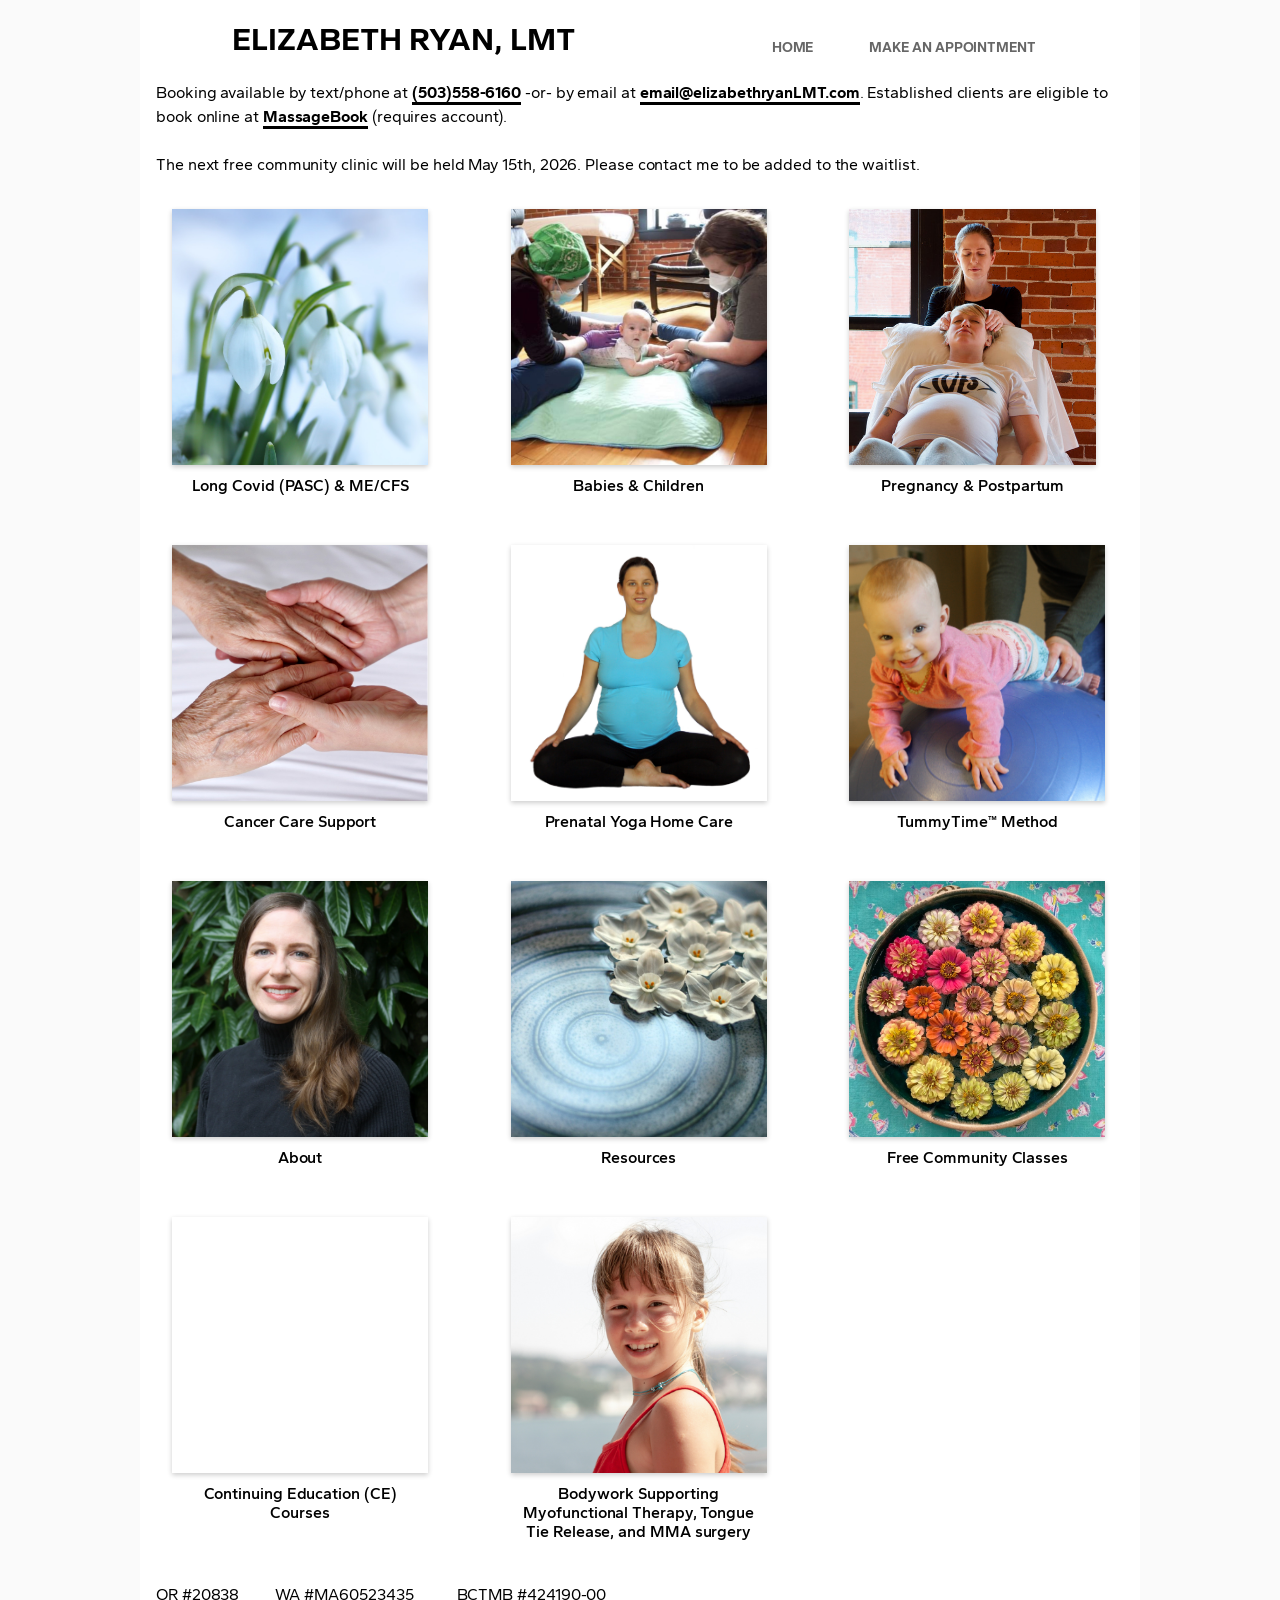
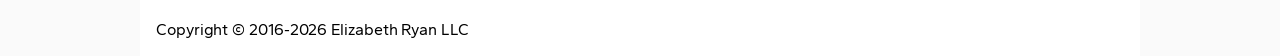
==== index.html @ 4d55b63c "Initial Webstudio commit" ====
<!DOCTYPE html><html lang="en" data-ws-project="b08ebeeb-7135-4025-9173-fdcc1106a83e" data-ws-version="2537" data-ws-last-published="2026-09-03T00:05:05.466Z"><head><link rel="stylesheet" type="text/css" href="/assets/static/app_generated_index-6937cd5a.kS5HDr5c.css"><meta charSet="UTF-8"/><meta name="viewport" content="width=device-width,initial-scale=1"/><link rel="preload" href="/assets/Gantari-Bold-Page_pFzqwYFK3k7gLO6N0THOl.ttf" as="font" crossorigin="anonymous"/><link rel="preload" href="/assets/Gantari-Regular_YOefQQ1oArejxJ9oEMsyY.ttf" as="font" crossorigin="anonymous"/><link rel="preload" href="/assets/Gantari-SemiBold_U9s0APJjrKG1-f9Oj9Rp8.ttf" as="font" crossorigin="anonymous"/><link rel="preload" href="/assets/Gantari-ExtraBold_vFoNDre7fSTGKoJieq1Do.ttf" as="font" crossorigin="anonymous"/><meta property="og:url" content="https://url/"/><meta property="og:title" content="Elizabeth Ryan, LMT"/><meta property="og:type" content="website"/><meta property="og:site_name" content="Elizabeth Ryan, LMT"/><meta name="description" content="Nurturing massage therapy and bodywork in Beaverton, OR."/><meta property="og:description" content="Nurturing massage therapy and bodywork in Beaverton, OR."/><meta property="og:image" content="/assets/Screenshot_-fsqGEzG2vmkCBweX4O9s.png"/><meta property="twitter:card" content="summary_large_image"/><title>Elizabeth Ryan, LMT</title><script type="application/ld+json">{
  "@context": "https://schema.org",
  "@type": "WebSite",
  "name": "Elizabeth Ryan, LMT"
}</script></head><body class="w-element c1jtl133 co49xxb c1pqc3bt c1ll0v2f c7lfm5x"><div style="display:contents"><div style="display:contents"><div class="w-element c1vyjej4 cjlv0kd cfa5fl7 cfo82vc clzpwwi c174ul4u cadllx6 cas45oq c1no5gp4 c1x9s9hu c1cx5k5f cgrusml co49xxb csdtuf1 crr3phb ciygkgm c1xrro3u cdchpe9 c14rya5h c1lpolp9 c1tjls5k"><h1 class="w-element c9ia849 ceuyh7m cnd087d c1c7m1sn c1qvjqnr cgcurwp c18qsqks c8qbacg"><a aria-current="page" class="w-element cgmb64m co3iha active" href="/">ELIZABETH RYAN, LMT</a></h1><div class="w-element ciu7k2m co4k2qq c3f02u8 c1vyjej4 c1cx5k5f cvy33qw c1dzua9o cw8skfe chb31ly c1xh88k9 c1oxb95a c1t48gxp ce9j55l c14vsqd9"><a aria-current="page" class="w-element cdcuwq4 ceuyh7m c5dpu82 cssdpcj ckbwj29 cl00bpw cgmb64m cr3339l cvo6lbs c1lvg7nb cc0ibst corhubo c1nuwjra c1vt3rlq c1hiltix c1k6llko c18j3ibk ckvm2va c11w73j5 c1u5j1zb c61ja30 c9qxvvm cho3abe cu7zoit c1ydk2g1 active" href="/"><b class="w-element">HOME</b></a><a class="w-element cdcuwq4 ceuyh7m c5dpu82 cssdpcj ckbwj29 cl00bpw cgmb64m cr3339l cvo6lbs c1lvg7nb cc0ibst corhubo c1nuwjra c1vt3rlq c1hiltix c1k6llko c18j3ibk ckvm2va c11w73j5 c1u5j1zb c61ja30 c9qxvvm cho3abe cu7zoit c1ydk2g1" href="/make-an-appointment"><b class="w-element">MAKE AN APPOINTMENT</b></a></div></div></div></div><div class="w-element c1vyjej4 c1kt1fsu c1x3hm6i c1qozqpl c7b9hsf c1tjls5k c1snqzc c199p04y"><div class="w-element"><p class="w-paragraph ceuyh7m cqs0d5h c16dfh9c cpbz58a c1fskh4m c13v1604 c51piig">Booking available by text/phone at <a href="tel:+15035586160" class="w-element c1hi3dcj ckcaof7 c1s0ygah c14649va ccaq60d c7ci5ll c1753w ctitj9m c4pd45h ca0owrl cnd087d cgmb64m ctz221c cz14b95 c6mvfbr clmgwd8 c2g5o75 c1g9661n chvnwh8 c77t5i3 c1u2q5hc c17o8zem cpr6fig c1y8jnxs c15p0wo9 cpz0quz c1vetu3q c1qbztjg ckrqgtk c1yp1vao">(503)558-6160</a> -or- by email at <a href="mailto:email@elizabethryanlmt.com?subject=Make+an+Appointment" class="w-element c1hi3dcj ckcaof7 c1s0ygah c14649va ccaq60d c7ci5ll c1753w ctitj9m c4pd45h ca0owrl cnd087d cgmb64m ctz221c cz14b95 c6mvfbr clmgwd8 c2g5o75 c1g9661n chvnwh8 c77t5i3 c1u2q5hc c17o8zem cpr6fig c1y8jnxs c15p0wo9 cpz0quz c1vetu3q c1qbztjg ckrqgtk c1yp1vao">email@elizabethryanLMT.com</a>. Established clients are eligible to book online at <a href="https://www.massagebook.com/therapists/elizabeth-ryan-LMT" target="_blank" class="w-element c1hi3dcj ckcaof7 c1s0ygah c14649va ccaq60d c7ci5ll c1753w ctitj9m c4pd45h ca0owrl cnd087d cgmb64m ctz221c cz14b95 c6mvfbr clmgwd8 c2g5o75 c1g9661n chvnwh8 c77t5i3 c1u2q5hc c17o8zem cpr6fig c1y8jnxs c15p0wo9 cpz0quz c1vetu3q c1qbztjg ckrqgtk c1yp1vao">MassageBook</a> (requires account).<br/><br/>The next free community clinic will be held May 15th, 2026. Please contact me to be added to the waitlist.</p></div><div class="w-element c85hk8c c1gw87rs cr1cu9n cj3wlcy c1m1ni9z c1nhu45t"><div class="w-element c2i2e14 c9s6pfw cssl045 c1enkfna c1tif9p3 c1vyjej4 c1cx5k5f coigkn1 cgy920u c12d8wwv ciygkgm c15i5dg8 c1ugyhr8 c19kh09k c1twntes c1g94751 c1mdygfd c5drlse cw6ll8e"><a class="w-element c1b03ph6 c1hi3dcj ckcaof7 c1s0ygah c14649va ccaq60d cdcuwq4 ceuyh7m cd23fro cgmb64m" href="/long-covid-pasc"><img class="w-image c85z5pv c1arny9w c1eztivz cj36w3z c325zj9 cjttqh0 c1xg4apz c1hi3dcj ckcaof7 c1s0ygah c14649va ccaq60d cnd087d c7ci5ll c1200hnt cr8k6fv c1xu4t6l" alt="Snowdrop flowers blooming in snow." width="1379" height="1379" sizes="100vw" srcSet="/assets/long_covid_and_iaccs_BhulMvDxC16L_z2_c_Zjb.jpg 16w, /assets/long_covid_and_iaccs_BhulMvDxC16L_z2_c_Zjb.jpg 32w, /assets/long_covid_and_iaccs_BhulMvDxC16L_z2_c_Zjb.jpg 48w, /assets/long_covid_and_iaccs_BhulMvDxC16L_z2_c_Zjb.jpg 64w, /assets/long_covid_and_iaccs_BhulMvDxC16L_z2_c_Zjb.jpg 96w, /assets/long_covid_and_iaccs_BhulMvDxC16L_z2_c_Zjb.jpg 128w, /assets/long_covid_and_iaccs_BhulMvDxC16L_z2_c_Zjb.jpg 256w, /assets/long_covid_and_iaccs_BhulMvDxC16L_z2_c_Zjb.jpg 384w, /assets/long_covid_and_iaccs_BhulMvDxC16L_z2_c_Zjb.jpg 640w, /assets/long_covid_and_iaccs_BhulMvDxC16L_z2_c_Zjb.jpg 750w, /assets/long_covid_and_iaccs_BhulMvDxC16L_z2_c_Zjb.jpg 828w, /assets/long_covid_and_iaccs_BhulMvDxC16L_z2_c_Zjb.jpg 1080w, /assets/long_covid_and_iaccs_BhulMvDxC16L_z2_c_Zjb.jpg 1200w, /assets/long_covid_and_iaccs_BhulMvDxC16L_z2_c_Zjb.jpg 1920w, /assets/long_covid_and_iaccs_BhulMvDxC16L_z2_c_Zjb.jpg 2048w, /assets/long_covid_and_iaccs_BhulMvDxC16L_z2_c_Zjb.jpg 3840w" src="/assets/long_covid_and_iaccs_BhulMvDxC16L_z2_c_Zjb.jpg" decoding="async" loading="lazy"/><h1 class="w-element chgra7d cgmb64m co3iha ceuyh7m c1pbtdx6 cr3339l cnymj4y">Long Covid (PASC) &amp; ME/CFS<br/></h1></a></div><div class="w-element c2i2e14 c9s6pfw cssl045 c1enkfna c1tif9p3 c1vyjej4 c1cx5k5f coigkn1 cgy920u c12d8wwv ciygkgm c15i5dg8 c1ugyhr8 c19kh09k c1twntes c1g94751 c1mdygfd c5drlse cw6ll8e"><a class="w-element c1b03ph6 c1hi3dcj ckcaof7 c1s0ygah c14649va ccaq60d cdcuwq4 ceuyh7m cd23fro cgmb64m" href="/babies-and-children"><img class="w-image c85z5pv c1arny9w c1eztivz cj36w3z c325zj9 cjttqh0 c1xg4apz c1hi3dcj ckcaof7 c1s0ygah c14649va ccaq60d cnd087d c7ci5ll c1200hnt cr8k6fv c1xu4t6l c1enkfna c1tif9p3" alt="" width="779" height="779" sizes="100vw" srcSet="/assets/babies_and_children_1_52810ICNBSYAg2zPHhBuI.jpg 16w, /assets/babies_and_children_1_52810ICNBSYAg2zPHhBuI.jpg 32w, /assets/babies_and_children_1_52810ICNBSYAg2zPHhBuI.jpg 48w, /assets/babies_and_children_1_52810ICNBSYAg2zPHhBuI.jpg 64w, /assets/babies_and_children_1_52810ICNBSYAg2zPHhBuI.jpg 96w, /assets/babies_and_children_1_52810ICNBSYAg2zPHhBuI.jpg 128w, /assets/babies_and_children_1_52810ICNBSYAg2zPHhBuI.jpg 256w, /assets/babies_and_children_1_52810ICNBSYAg2zPHhBuI.jpg 384w, /assets/babies_and_children_1_52810ICNBSYAg2zPHhBuI.jpg 640w, /assets/babies_and_children_1_52810ICNBSYAg2zPHhBuI.jpg 750w, /assets/babies_and_children_1_52810ICNBSYAg2zPHhBuI.jpg 828w, /assets/babies_and_children_1_52810ICNBSYAg2zPHhBuI.jpg 1080w, /assets/babies_and_children_1_52810ICNBSYAg2zPHhBuI.jpg 1200w, /assets/babies_and_children_1_52810ICNBSYAg2zPHhBuI.jpg 1920w" src="/assets/babies_and_children_1_52810ICNBSYAg2zPHhBuI.jpg" decoding="async" loading="lazy"/><h1 class="w-element chgra7d cgmb64m co3iha ceuyh7m c1pbtdx6 cr3339l cnymj4y">Babies &amp; Children</h1></a></div><div class="w-element c2i2e14 c9s6pfw cssl045 c1enkfna c1tif9p3 c1vyjej4 c1cx5k5f coigkn1 cgy920u c12d8wwv ciygkgm c15i5dg8 c1ugyhr8 c19kh09k c1twntes c1g94751 c1mdygfd c5drlse cw6ll8e"><a class="w-element c1b03ph6 c1hi3dcj ckcaof7 c1s0ygah c14649va ccaq60d cdcuwq4 ceuyh7m cd23fro cgmb64m" href="/pregnancy-and-postpartum"><img class="w-image c85z5pv c1arny9w c1eztivz cj36w3z c325zj9 cjttqh0 c1xg4apz c1hi3dcj ckcaof7 c1s0ygah c14649va ccaq60d cnd087d c7ci5ll c1200hnt cr8k6fv c1xu4t6l" alt="A white pregnant woman with blond hair and white t-shirt semi-reclines on a massage table while a white woman with a long brown ponytail and black shirt stands behind, with her hands gently on the pregnant woman’s head. Photo by Carol Gray" width="480" height="498" sizes="100vw" srcSet="/assets/pregnancy_and_postpartum_ZDXkFulXqaWq4F8kMjRTT.jpeg 16w, /assets/pregnancy_and_postpartum_ZDXkFulXqaWq4F8kMjRTT.jpeg 32w, /assets/pregnancy_and_postpartum_ZDXkFulXqaWq4F8kMjRTT.jpeg 48w, /assets/pregnancy_and_postpartum_ZDXkFulXqaWq4F8kMjRTT.jpeg 64w, /assets/pregnancy_and_postpartum_ZDXkFulXqaWq4F8kMjRTT.jpeg 96w, /assets/pregnancy_and_postpartum_ZDXkFulXqaWq4F8kMjRTT.jpeg 128w, /assets/pregnancy_and_postpartum_ZDXkFulXqaWq4F8kMjRTT.jpeg 256w, /assets/pregnancy_and_postpartum_ZDXkFulXqaWq4F8kMjRTT.jpeg 384w, /assets/pregnancy_and_postpartum_ZDXkFulXqaWq4F8kMjRTT.jpeg 640w, /assets/pregnancy_and_postpartum_ZDXkFulXqaWq4F8kMjRTT.jpeg 750w, /assets/pregnancy_and_postpartum_ZDXkFulXqaWq4F8kMjRTT.jpeg 828w, /assets/pregnancy_and_postpartum_ZDXkFulXqaWq4F8kMjRTT.jpeg 1080w" src="/assets/pregnancy_and_postpartum_ZDXkFulXqaWq4F8kMjRTT.jpeg" decoding="async" loading="lazy"/><h1 class="w-element chgra7d cgmb64m co3iha ceuyh7m c1pbtdx6 cr3339l cnymj4y">Pregnancy &amp; Postpartum</h1></a></div><div class="w-element c2i2e14 c9s6pfw cssl045 c1enkfna c1tif9p3 c1vyjej4 c1cx5k5f coigkn1 cgy920u c12d8wwv ciygkgm c15i5dg8 c1ugyhr8 c19kh09k c1twntes c1g94751 c1mdygfd c5drlse cw6ll8e"><a class="w-element c1b03ph6 c1hi3dcj ckcaof7 c1s0ygah c14649va ccaq60d cdcuwq4 ceuyh7m cd23fro cgmb64m" href="/cancer-care-support"><img class="w-image c85z5pv c1arny9w c1eztivz cj36w3z c325zj9 cjttqh0 c1xg4apz c1hi3dcj ckcaof7 c1s0ygah c14649va ccaq60d cnd087d c7ci5ll c1200hnt cr8k6fv c1xu4t6l" alt="A pair of white hands gently and comfortingly clasps another pair of white hands, above a white background." width="834" height="834" sizes="100vw" srcSet="/assets/cancer_care_support_small_hOORI2KGak4OFPAMNxFzq.jpeg 16w, /assets/cancer_care_support_small_hOORI2KGak4OFPAMNxFzq.jpeg 32w, /assets/cancer_care_support_small_hOORI2KGak4OFPAMNxFzq.jpeg 48w, /assets/cancer_care_support_small_hOORI2KGak4OFPAMNxFzq.jpeg 64w, /assets/cancer_care_support_small_hOORI2KGak4OFPAMNxFzq.jpeg 96w, /assets/cancer_care_support_small_hOORI2KGak4OFPAMNxFzq.jpeg 128w, /assets/cancer_care_support_small_hOORI2KGak4OFPAMNxFzq.jpeg 256w, /assets/cancer_care_support_small_hOORI2KGak4OFPAMNxFzq.jpeg 384w, /assets/cancer_care_support_small_hOORI2KGak4OFPAMNxFzq.jpeg 640w, /assets/cancer_care_support_small_hOORI2KGak4OFPAMNxFzq.jpeg 750w, /assets/cancer_care_support_small_hOORI2KGak4OFPAMNxFzq.jpeg 828w, /assets/cancer_care_support_small_hOORI2KGak4OFPAMNxFzq.jpeg 1080w, /assets/cancer_care_support_small_hOORI2KGak4OFPAMNxFzq.jpeg 1200w, /assets/cancer_care_support_small_hOORI2KGak4OFPAMNxFzq.jpeg 1920w" src="/assets/cancer_care_support_small_hOORI2KGak4OFPAMNxFzq.jpeg" decoding="async" loading="lazy"/><h1 class="w-element chgra7d cgmb64m co3iha ceuyh7m c1pbtdx6 cr3339l cnymj4y">Cancer Care Support</h1></a></div><div class="w-element c2i2e14 c9s6pfw cssl045 c1enkfna c1tif9p3 c1vyjej4 c1cx5k5f coigkn1 cgy920u c12d8wwv ciygkgm c15i5dg8 c1ugyhr8 c19kh09k c1twntes c1g94751 c1mdygfd c5drlse cw6ll8e"><a class="w-element c1b03ph6 c1hi3dcj ckcaof7 c1s0ygah c14649va ccaq60d cdcuwq4 ceuyh7m cd23fro cgmb64m" href="/prenatal-yoga-home-care"><img class="w-image c85z5pv c1arny9w c1eztivz cj36w3z c325zj9 cjttqh0 c1xg4apz c1hi3dcj ckcaof7 c1s0ygah c14649va ccaq60d cnd087d c7ci5ll c1200hnt cr8k6fv c1xu4t6l" alt="A smiling, pregnant white woman with dark hair pulled back, wearing a blue top and black leggings, sits in siddahsana, a cross-legged seated yoga pose. Photo by Elizabeth Ryan" width="1139" height="1139" sizes="100vw" srcSet="/assets/mamaspace_yoga_home_care_suggestions_LZ4-9TZRa8c99GIY30249.jpg 16w, /assets/mamaspace_yoga_home_care_suggestions_LZ4-9TZRa8c99GIY30249.jpg 32w, /assets/mamaspace_yoga_home_care_suggestions_LZ4-9TZRa8c99GIY30249.jpg 48w, /assets/mamaspace_yoga_home_care_suggestions_LZ4-9TZRa8c99GIY30249.jpg 64w, /assets/mamaspace_yoga_home_care_suggestions_LZ4-9TZRa8c99GIY30249.jpg 96w, /assets/mamaspace_yoga_home_care_suggestions_LZ4-9TZRa8c99GIY30249.jpg 128w, /assets/mamaspace_yoga_home_care_suggestions_LZ4-9TZRa8c99GIY30249.jpg 256w, /assets/mamaspace_yoga_home_care_suggestions_LZ4-9TZRa8c99GIY30249.jpg 384w, /assets/mamaspace_yoga_home_care_suggestions_LZ4-9TZRa8c99GIY30249.jpg 640w, /assets/mamaspace_yoga_home_care_suggestions_LZ4-9TZRa8c99GIY30249.jpg 750w, /assets/mamaspace_yoga_home_care_suggestions_LZ4-9TZRa8c99GIY30249.jpg 828w, /assets/mamaspace_yoga_home_care_suggestions_LZ4-9TZRa8c99GIY30249.jpg 1080w, /assets/mamaspace_yoga_home_care_suggestions_LZ4-9TZRa8c99GIY30249.jpg 1200w, /assets/mamaspace_yoga_home_care_suggestions_LZ4-9TZRa8c99GIY30249.jpg 1920w, /assets/mamaspace_yoga_home_care_suggestions_LZ4-9TZRa8c99GIY30249.jpg 2048w, /assets/mamaspace_yoga_home_care_suggestions_LZ4-9TZRa8c99GIY30249.jpg 3840w" src="/assets/mamaspace_yoga_home_care_suggestions_LZ4-9TZRa8c99GIY30249.jpg" decoding="async" loading="lazy"/><h1 class="w-element chgra7d cgmb64m co3iha ceuyh7m c1pbtdx6 cr3339l cnymj4y">Prenatal Yoga Home Care</h1></a></div><div class="w-element c2i2e14 c9s6pfw cssl045 c1enkfna c1tif9p3 c1vyjej4 c1cx5k5f coigkn1 cgy920u c12d8wwv ciygkgm c15i5dg8 c1ugyhr8 c19kh09k c1twntes c1g94751 c1mdygfd c5drlse cw6ll8e"><a class="w-element c1b03ph6 c1hi3dcj ckcaof7 c1s0ygah c14649va ccaq60d cdcuwq4 ceuyh7m cd23fro cgmb64m" href="/tummytime-method"><img class="w-image c85z5pv c1arny9w c1eztivz cj36w3z c325zj9 cjttqh0 c1xg4apz c1hi3dcj ckcaof7 c1s0ygah c14649va ccaq60d cnd087d c7ci5ll c1200hnt cr8k6fv c1xu4t6l" alt="A smiling white baby in a pink shirt plays tummy-down on a yoga ball while having their legs supported by their parent in the background. Photo by Elizabeth Ryan" width="2342" height="2342" sizes="100vw" srcSet="/assets/tummytime_method_jbzcOnvt6l3L9-AihoiZv.jpg 16w, /assets/tummytime_method_jbzcOnvt6l3L9-AihoiZv.jpg 32w, /assets/tummytime_method_jbzcOnvt6l3L9-AihoiZv.jpg 48w, /assets/tummytime_method_jbzcOnvt6l3L9-AihoiZv.jpg 64w, /assets/tummytime_method_jbzcOnvt6l3L9-AihoiZv.jpg 96w, /assets/tummytime_method_jbzcOnvt6l3L9-AihoiZv.jpg 128w, /assets/tummytime_method_jbzcOnvt6l3L9-AihoiZv.jpg 256w, /assets/tummytime_method_jbzcOnvt6l3L9-AihoiZv.jpg 384w, /assets/tummytime_method_jbzcOnvt6l3L9-AihoiZv.jpg 640w, /assets/tummytime_method_jbzcOnvt6l3L9-AihoiZv.jpg 750w, /assets/tummytime_method_jbzcOnvt6l3L9-AihoiZv.jpg 828w, /assets/tummytime_method_jbzcOnvt6l3L9-AihoiZv.jpg 1080w, /assets/tummytime_method_jbzcOnvt6l3L9-AihoiZv.jpg 1200w, /assets/tummytime_method_jbzcOnvt6l3L9-AihoiZv.jpg 1920w, /assets/tummytime_method_jbzcOnvt6l3L9-AihoiZv.jpg 2048w, /assets/tummytime_method_jbzcOnvt6l3L9-AihoiZv.jpg 3840w" src="/assets/tummytime_method_jbzcOnvt6l3L9-AihoiZv.jpg" decoding="async" loading="lazy"/><h1 class="w-element chgra7d cgmb64m co3iha ceuyh7m c1pbtdx6 cr3339l cnymj4y">TummyTime™ Method</h1></a></div><div class="w-element c2i2e14 c9s6pfw cssl045 c1enkfna c1tif9p3 c1vyjej4 c1cx5k5f coigkn1 cgy920u c12d8wwv ciygkgm c15i5dg8 c1ugyhr8 c19kh09k c1twntes c1g94751 c1mdygfd c5drlse cw6ll8e"><a class="w-element c1b03ph6 c1hi3dcj ckcaof7 c1s0ygah c14649va ccaq60d cdcuwq4 ceuyh7m cd23fro cgmb64m" href="/about"><img class="w-image c85z5pv c1arny9w c1eztivz cj36w3z c325zj9 cjttqh0 c1xg4apz c1hi3dcj ckcaof7 c1s0ygah c14649va ccaq60d cnd087d c7ci5ll c1200hnt cr8k6fv c1xu4t6l" alt="A smiling white woman with shoulder-length wavy brown hair smiles at the camera against a backdrop of dark green leaves; she is wearing a black turtleneck sweater." width="2448" height="2448" sizes="100vw" srcSet="/assets/headshot_2020_square_meXcTMd30oqyL6P0nUH-u.webp 16w, /assets/headshot_2020_square_meXcTMd30oqyL6P0nUH-u.webp 32w, /assets/headshot_2020_square_meXcTMd30oqyL6P0nUH-u.webp 48w, /assets/headshot_2020_square_meXcTMd30oqyL6P0nUH-u.webp 64w, /assets/headshot_2020_square_meXcTMd30oqyL6P0nUH-u.webp 96w, /assets/headshot_2020_square_meXcTMd30oqyL6P0nUH-u.webp 128w, /assets/headshot_2020_square_meXcTMd30oqyL6P0nUH-u.webp 256w, /assets/headshot_2020_square_meXcTMd30oqyL6P0nUH-u.webp 384w, /assets/headshot_2020_square_meXcTMd30oqyL6P0nUH-u.webp 640w, /assets/headshot_2020_square_meXcTMd30oqyL6P0nUH-u.webp 750w, /assets/headshot_2020_square_meXcTMd30oqyL6P0nUH-u.webp 828w, /assets/headshot_2020_square_meXcTMd30oqyL6P0nUH-u.webp 1080w, /assets/headshot_2020_square_meXcTMd30oqyL6P0nUH-u.webp 1200w, /assets/headshot_2020_square_meXcTMd30oqyL6P0nUH-u.webp 1920w, /assets/headshot_2020_square_meXcTMd30oqyL6P0nUH-u.webp 2048w, /assets/headshot_2020_square_meXcTMd30oqyL6P0nUH-u.webp 3840w" src="/assets/headshot_2020_square_meXcTMd30oqyL6P0nUH-u.webp" decoding="async" loading="lazy"/><h1 class="w-element chgra7d cgmb64m co3iha ceuyh7m c1pbtdx6 cr3339l cnymj4y">About</h1></a></div><div class="w-element c2i2e14 c9s6pfw cssl045 c1enkfna c1tif9p3 c1vyjej4 c1cx5k5f coigkn1 cgy920u c12d8wwv ciygkgm c15i5dg8 c1ugyhr8 c19kh09k c1twntes c1g94751 c1mdygfd c5drlse cw6ll8e"><a class="w-element c1b03ph6 c1hi3dcj ckcaof7 c1s0ygah c14649va ccaq60d cdcuwq4 ceuyh7m cd23fro cgmb64m" href="/resources"><img class="w-image c85z5pv c1arny9w c1eztivz cj36w3z c325zj9 cjttqh0 c1xg4apz c1hi3dcj ckcaof7 c1s0ygah c14649va ccaq60d cnd087d c7ci5ll c1200hnt cr8k6fv c1xu4t6l" alt="A shallow ceramic bowl with concentric rings in its blue bottom holds water and paperwhite flowers floating on the water. Photo by Elizabeth Ryan; ceramic art by Leanne Carnes" width="750" height="750" sizes="100vw" srcSet="/assets/resources_1_LV2fY_H1tG3oko9nq00y_.jpg 16w, /assets/resources_1_LV2fY_H1tG3oko9nq00y_.jpg 32w, /assets/resources_1_LV2fY_H1tG3oko9nq00y_.jpg 48w, /assets/resources_1_LV2fY_H1tG3oko9nq00y_.jpg 64w, /assets/resources_1_LV2fY_H1tG3oko9nq00y_.jpg 96w, /assets/resources_1_LV2fY_H1tG3oko9nq00y_.jpg 128w, /assets/resources_1_LV2fY_H1tG3oko9nq00y_.jpg 256w, /assets/resources_1_LV2fY_H1tG3oko9nq00y_.jpg 384w, /assets/resources_1_LV2fY_H1tG3oko9nq00y_.jpg 640w, /assets/resources_1_LV2fY_H1tG3oko9nq00y_.jpg 750w, /assets/resources_1_LV2fY_H1tG3oko9nq00y_.jpg 828w, /assets/resources_1_LV2fY_H1tG3oko9nq00y_.jpg 1080w, /assets/resources_1_LV2fY_H1tG3oko9nq00y_.jpg 1200w, /assets/resources_1_LV2fY_H1tG3oko9nq00y_.jpg 1920w" src="/assets/resources_1_LV2fY_H1tG3oko9nq00y_.jpg" decoding="async" loading="lazy"/><h1 class="w-element chgra7d cgmb64m co3iha ceuyh7m c1pbtdx6 cr3339l cnymj4y">Resources</h1></a></div><div class="w-element c2i2e14 c9s6pfw cssl045 c1enkfna c1tif9p3 c1vyjej4 c1cx5k5f coigkn1 cgy920u c12d8wwv ciygkgm c15i5dg8 c1ugyhr8 c19kh09k c1twntes c1g94751 c1mdygfd c5drlse cw6ll8e"><a class="w-element c1b03ph6 c1hi3dcj ckcaof7 c1s0ygah c14649va ccaq60d cdcuwq4 ceuyh7m cd23fro cgmb64m" href="/free-community-classes"><img class="w-image c85z5pv c1arny9w c1eztivz cj36w3z c325zj9 cjttqh0 c1xg4apz c1hi3dcj ckcaof7 c1s0ygah c14649va ccaq60d cnd087d c7ci5ll c1200hnt cr8k6fv c1xu4t6l" alt="A broad, shallow, ceramic bowl filled with zinnias in shades of pink, orange, and yellow, sits on top of turquoise fabric printed with pink bunnies." width="725" height="725" sizes="100vw" srcSet="/assets/free_community_classes_small_acHvTY1Rq9kuxopyhRcJr.jpeg 16w, /assets/free_community_classes_small_acHvTY1Rq9kuxopyhRcJr.jpeg 32w, /assets/free_community_classes_small_acHvTY1Rq9kuxopyhRcJr.jpeg 48w, /assets/free_community_classes_small_acHvTY1Rq9kuxopyhRcJr.jpeg 64w, /assets/free_community_classes_small_acHvTY1Rq9kuxopyhRcJr.jpeg 96w, /assets/free_community_classes_small_acHvTY1Rq9kuxopyhRcJr.jpeg 128w, /assets/free_community_classes_small_acHvTY1Rq9kuxopyhRcJr.jpeg 256w, /assets/free_community_classes_small_acHvTY1Rq9kuxopyhRcJr.jpeg 384w, /assets/free_community_classes_small_acHvTY1Rq9kuxopyhRcJr.jpeg 640w, /assets/free_community_classes_small_acHvTY1Rq9kuxopyhRcJr.jpeg 750w, /assets/free_community_classes_small_acHvTY1Rq9kuxopyhRcJr.jpeg 828w, /assets/free_community_classes_small_acHvTY1Rq9kuxopyhRcJr.jpeg 1080w, /assets/free_community_classes_small_acHvTY1Rq9kuxopyhRcJr.jpeg 1200w, /assets/free_community_classes_small_acHvTY1Rq9kuxopyhRcJr.jpeg 1920w" src="/assets/free_community_classes_small_acHvTY1Rq9kuxopyhRcJr.jpeg" decoding="async" loading="lazy"/><h1 class="w-element chgra7d cgmb64m co3iha ceuyh7m c1pbtdx6 cr3339l cnymj4y">Free Community Classes</h1></a></div><div class="w-element c2i2e14 c9s6pfw cssl045 c1enkfna c1tif9p3 c1vyjej4 c1cx5k5f coigkn1 cgy920u c12d8wwv ciygkgm c15i5dg8 c1ugyhr8 c19kh09k c1twntes c1g94751 c1mdygfd c5drlse cw6ll8e"><a class="w-element c1b03ph6 c1hi3dcj ckcaof7 c1s0ygah c14649va ccaq60d cdcuwq4 ceuyh7m cd23fro cgmb64m" href="/continuing-education-courses"><img class="w-image c85z5pv c1arny9w c1eztivz cj36w3z c325zj9 cjttqh0 c1xg4apz c1hi3dcj ckcaof7 c1s0ygah c14649va ccaq60d cnd087d c7ci5ll c1200hnt cr8k6fv c1xu4t6l" alt="" width="1441" height="1441" sizes="100vw" srcSet="/assets/continuing_education_qZzl_bqvDmkgYYTCyhGDG.jpg 16w, /assets/continuing_education_qZzl_bqvDmkgYYTCyhGDG.jpg 32w, /assets/continuing_education_qZzl_bqvDmkgYYTCyhGDG.jpg 48w, /assets/continuing_education_qZzl_bqvDmkgYYTCyhGDG.jpg 64w, /assets/continuing_education_qZzl_bqvDmkgYYTCyhGDG.jpg 96w, /assets/continuing_education_qZzl_bqvDmkgYYTCyhGDG.jpg 128w, /assets/continuing_education_qZzl_bqvDmkgYYTCyhGDG.jpg 256w, /assets/continuing_education_qZzl_bqvDmkgYYTCyhGDG.jpg 384w, /assets/continuing_education_qZzl_bqvDmkgYYTCyhGDG.jpg 640w, /assets/continuing_education_qZzl_bqvDmkgYYTCyhGDG.jpg 750w, /assets/continuing_education_qZzl_bqvDmkgYYTCyhGDG.jpg 828w, /assets/continuing_education_qZzl_bqvDmkgYYTCyhGDG.jpg 1080w, /assets/continuing_education_qZzl_bqvDmkgYYTCyhGDG.jpg 1200w, /assets/continuing_education_qZzl_bqvDmkgYYTCyhGDG.jpg 1920w, /assets/continuing_education_qZzl_bqvDmkgYYTCyhGDG.jpg 2048w, /assets/continuing_education_qZzl_bqvDmkgYYTCyhGDG.jpg 3840w" src="/assets/continuing_education_qZzl_bqvDmkgYYTCyhGDG.jpg" decoding="async" loading="lazy"/><h1 class="w-element chgra7d cgmb64m co3iha ceuyh7m c1pbtdx6 cr3339l cnymj4y">Continuing Education (CE) Courses</h1></a></div><div class="w-element c2i2e14 c9s6pfw cssl045 c1enkfna c1tif9p3 c1vyjej4 c1cx5k5f coigkn1 cgy920u c12d8wwv ciygkgm c15i5dg8 c1ugyhr8 c19kh09k c1twntes c1g94751 c1mdygfd c5drlse cw6ll8e"><a class="w-element c1b03ph6 c1hi3dcj ckcaof7 c1s0ygah c14649va ccaq60d cdcuwq4 ceuyh7m cd23fro cgmb64m" href="/bodywork-for-myo-support"><img class="w-image c85z5pv c1arny9w c1eztivz cj36w3z c325zj9 cjttqh0 c1xg4apz c1hi3dcj ckcaof7 c1s0ygah c14649va ccaq60d cnd087d c7ci5ll c1200hnt cr8k6fv c1xu4t6l" alt="A head and shoulders image of a smiling girl with tanned skin and damp, windblown hair; the sun is shining on her and she is wearing a necklace made of blue cord." width="3000" height="3000" sizes="100vw" srcSet="/assets/myofunctional_therapy_support_JOHrSbz9YFWay3mjdOKxZ.jpg 16w, /assets/myofunctional_therapy_support_JOHrSbz9YFWay3mjdOKxZ.jpg 32w, /assets/myofunctional_therapy_support_JOHrSbz9YFWay3mjdOKxZ.jpg 48w, /assets/myofunctional_therapy_support_JOHrSbz9YFWay3mjdOKxZ.jpg 64w, /assets/myofunctional_therapy_support_JOHrSbz9YFWay3mjdOKxZ.jpg 96w, /assets/myofunctional_therapy_support_JOHrSbz9YFWay3mjdOKxZ.jpg 128w, /assets/myofunctional_therapy_support_JOHrSbz9YFWay3mjdOKxZ.jpg 256w, /assets/myofunctional_therapy_support_JOHrSbz9YFWay3mjdOKxZ.jpg 384w, /assets/myofunctional_therapy_support_JOHrSbz9YFWay3mjdOKxZ.jpg 640w, /assets/myofunctional_therapy_support_JOHrSbz9YFWay3mjdOKxZ.jpg 750w, /assets/myofunctional_therapy_support_JOHrSbz9YFWay3mjdOKxZ.jpg 828w, /assets/myofunctional_therapy_support_JOHrSbz9YFWay3mjdOKxZ.jpg 1080w, /assets/myofunctional_therapy_support_JOHrSbz9YFWay3mjdOKxZ.jpg 1200w, /assets/myofunctional_therapy_support_JOHrSbz9YFWay3mjdOKxZ.jpg 1920w, /assets/myofunctional_therapy_support_JOHrSbz9YFWay3mjdOKxZ.jpg 2048w, /assets/myofunctional_therapy_support_JOHrSbz9YFWay3mjdOKxZ.jpg 3840w" src="/assets/myofunctional_therapy_support_JOHrSbz9YFWay3mjdOKxZ.jpg" decoding="async" loading="lazy"/><h1 class="w-element chgra7d cgmb64m co3iha ceuyh7m c1pbtdx6 cr3339l cnymj4y">Bodywork Supporting Myofunctional Therapy, Tongue Tie Release, and MMA surgery</h1></a></div></div></div><div style="display:contents"><div style="display:contents"><div class="w-element cumeie3 c14a8fha c35kipd chexk3e cbkoxks cyl3u0r c1w35yw5 c96i3cj c1ll0v2f"><p class="w-element ceuyh7m">OR #20838         WA #MA60523435           BCTMB #424190-00</p><p class="w-element ceuyh7m">Copyright © 2016-2026 Elizabeth Ryan LLC</p></div></div></div><script id="vike_pageContext" type="application/json">{"_urlRewrite":null,"pageId":"/pages/index","routeParams":{},"data":{"url":"https://url/","system":{"params":{},"search":{},"origin":"https://url","pathname":"/"},"resources":{},"pageMeta":{"title":"Elizabeth Ryan, LMT","description":"Nurturing massage therapy and bodywork in Beaverton, OR.","excludePageFromSearch":false,"language":"","socialImageAssetName":"Screenshot_-fsqGEzG2vmkCBweX4O9s.png","socialImageUrl":"!undefined","status":"!undefined","redirect":"","content":"","custom":[]}}}</script><script id="vike_globalContext" type="application/json">{}</script><script src="/assets/entries/entry-server-routing.Drf7ND1-.js" type="module" async></script><link rel="modulepreload" href="/assets/entries/pages_index.L5LuCmPI.js" as="script" type="text/javascript"><link rel="modulepreload" href="/assets/chunks/chunk-D6r3HFbW.js" as="script" type="text/javascript"></body></html>
---- assets/static/app_generated_index-6937cd5a.kS5HDr5c.css ----
@font-face{font-family:Gantari;font-style:normal;font-weight:700;font-display:swap;src:url(/assets/Gantari-Bold-Page_pFzqwYFK3k7gLO6N0THOl.ttf) format("truetype")}@font-face{font-family:Gantari;font-style:normal;font-weight:400;font-display:swap;src:url(/assets/Gantari-Regular_YOefQQ1oArejxJ9oEMsyY.ttf) format("truetype")}@font-face{font-family:Gantari;font-style:normal;font-weight:600;font-display:swap;src:url(/assets/Gantari-SemiBold_U9s0APJjrKG1-f9Oj9Rp8.ttf) format("truetype")}@font-face{font-family:Gantari;font-style:normal;font-weight:800;font-display:swap;src:url(/assets/Gantari-ExtraBold_vFoNDre7fSTGKoJieq1Do.ttf) format("truetype")}@layer presets{:root{display:grid;min-height:100%;grid-template-rows:auto;grid-template-columns:1fr;font-family:Arial,Roboto,sans-serif;font-size:16px;line-height:1.2;white-space:pre-wrap;white-space-collapse:preserve}a.w-element{box-sizing:border-box}b.w-element{font-weight:700;box-sizing:border-box}body.w-element{box-sizing:border-box;-webkit-font-smoothing:antialiased;-moz-osx-font-smoothing:grayscale;margin:0}div.w-element,h1.w-element,i.w-element,li.w-element,p.w-element,span.w-element,ul.w-element,p.w-paragraph{box-sizing:border-box}img.w-image{box-sizing:border-box;max-width:100%;display:block;height:auto}div.w-box{box-sizing:border-box}}@media all{:root{font-family:Gantari,sans-serif;letter-spacing:-.005em;font-size:16px;background-color:#fafafa}.cumeie3{padding-left:1em}.c14a8fha{background-color:#fff0}.c35kipd{background-image:none}.chexk3e{transition-property:all,all}.cbkoxks{transition-duration:.2s,.2s}.cyl3u0r{transition-timing-function:ease,ease}.c1w35yw5{transition-delay:0ms,0ms}.c96i3cj{transition-behavior:normal,normal}.c1vyjej4{display:flex}.cjlv0kd{grid-template-columns:1fr 1fr 1fr}.cfa5fl7{grid-template-rows:1fr}.cfo82vc{grid-auto-columns:1fr}.clzpwwi{column-gap:0em}.c174ul4u{row-gap:0em}.cadllx6{flex-direction:row}.cas45oq{align-items:start}.c1no5gp4{justify-content:space-around}.c1x9s9hu{margin-top:0rem}.c1cx5k5f{flex-wrap:nowrap}.cgrusml{top:0}.co49xxb{background-color:#fff}.csdtuf1{position:sticky}.crr3phb{z-index:5}.c9ia849{align-self:auto}.ceuyh7m{font-family:Gantari,sans-serif}.cnd087d{-webkit-backdrop-filter:blur(0px);backdrop-filter:blur(0px)}.cdcuwq4{display:inline-block}.c5dpu82{border-top-left-radius:4px}.cssdpcj{border-top-right-radius:4px}.ckbwj29{border-bottom-left-radius:4px}.cl00bpw{border-bottom-right-radius:4px}.cgmb64m{text-decoration-line:none}.cr3339l{text-align:center}.cvo6lbs{font-size:14px}.c1lvg7nb{border-top-color:#00000096}.cc0ibst{border-right-color:#00000096}.corhubo{border-bottom-color:#00000096}.c1nuwjra{border-left-color:#00000096}.c1vt3rlq{color:#0009}.c1hiltix{padding:12px}.c1k6llko:active{border-top-color:#000}.c18j3ibk:active{border-right-color:#000}.ckvm2va:active{border-bottom-color:#000}.c11w73j5:active{border-left-color:#000}.c1u5j1zb:active{color:#000}.c61ja30:hover{border-top-color:navy}.c9qxvvm:hover{border-right-color:navy}.cho3abe:hover{border-bottom-color:navy}.cu7zoit:hover{border-left-color:navy}.c1ydk2g1:hover{color:#000}.ciu7k2m{margin-top:1rem}.co4k2qq{padding-right:0rem}.c3f02u8{align-self:center}.cvy33qw{column-gap:2rem}.c1dzua9o{row-gap:2rem}.cw8skfe{align-items:center}.chb31ly{justify-content:center}.c85hk8c{display:grid}.c1gw87rs{grid-template-columns:repeat(auto-fit,minmax(250px,1fr))}.cr1cu9n{grid-template-rows:auto}.cj3wlcy{grid-auto-columns:minmax(0,1fr)}.c1m1ni9z{column-gap:1em}.c1nhu45t{row-gap:1em}.c1kt1fsu{flex-direction:column}.c1x3hm6i{width:auto}.c1qozqpl{max-width:1000px}.c7b9hsf{padding-bottom:4rem}.c2i2e14{width:20em}.c9s6pfw{height:20em}.cssl045{object-fit:cover}.c1enkfna{overflow-x:visible}.c1tif9p3{overflow-y:visible}.coigkn1{padding:2em}.cqs0d5h{text-align:start}.c16dfh9c{line-height:1.5em}.cpbz58a{margin-left:1em}.c1fskh4m{margin-right:1em}.c13v1604{margin-top:0}.c51piig{margin-bottom:0}.c1jtl133{justify-self:center}.c1pqc3bt{margin:0rem}.c1b03ph6:hover{opacity:50%}.c1hi3dcj{transition-property:all}.ckcaof7{transition-duration:.2s}.c1s0ygah{transition-timing-function:ease}.c14649va{transition-delay:0ms}.ccaq60d{transition-behavior:normal}.cd23fro{font-weight:400}.c85z5pv{border-top-style:none}.c1arny9w{border-right-style:none}.c1eztivz{border-left-style:none}.cj36w3z{border-bottom-style:none}.c325zj9{outline-style:none}.cjttqh0{width:100%}.c1xg4apz{height:100%}.c7ci5ll{filter:blur(0px)}.c1200hnt{box-shadow:0 2px 5px #0003}.cr8k6fv{text-shadow:0px 2px 5px rgb(0 0 0 / .2)}.c1xu4t6l{font-style:normal}.chgra7d{text-transform:none}.co3iha{color:#000}.c1pbtdx6{font-size:1em}.cnymj4y{font-weight:600}.c1753w{box-shadow:0 0 #0003}.ctitj9m{background-color:#00b30000}.c4pd45h{color:#000}.ca0owrl{text-shadow:none}.ctz221c{font-weight:700}.cz14b95{border-top:0px solid rgb(0 0 0 / 1)}.c6mvfbr{border-right:0px solid rgb(0 0 0 / 1)}.clmgwd8{border-bottom:medium solid rgb(0 0 0 / 1)}.c2g5o75{border-left:0px solid rgb(0 0 0 / 1)}.c1g9661n:hover{border-top-color:#666}.chvnwh8:hover{border-right-color:#666}.c77t5i3:hover{border-bottom-color:#666}.c1u2q5hc:hover{border-left-color:#666}.c17o8zem:hover{color:#666}.c10e2vss{align-content:start}.c1b7q2ca{column-gap:16px}.c1pt1618{max-width:90rem}.cyhm2kq{margin-right:1rem}.c1txe20p{margin-left:1rem}.cogqn7g{padding-bottom:5rem}.ckyzo6{grid-template-columns:1fr 1fr}.c1mnhmui{row-gap:16px}.ctxkqic{justify-items:center}.c1pz1o1n{position:static}.c1ykb922{top:10rem}.c1osh9b5{justify-content:start}.c1fu3rjz{max-width:25rem}.c17d6kk2{margin-top:2rem}.cwt46p7{font-size:12px}.c863ib0{display:block}.cwcmw8y{flex-wrap:wrap}.cbi9v8h{column-gap:1.5em}.c1fhmq56{row-gap:1.5em}.cef4656{margin-bottom:4rem}.c1ocq3aj{width:36rem}.c12xke6a{align-items:stretch}.c1xio8vc{font-size:2.5em}.c1vajglq{margin-left:0}.coe37m7{margin-right:0}.c19evi5n{font-size:1.5em}.c1owc4t1{margin-top:.75em}.c1ef5hqu{margin-bottom:.25em}.cofhb9a{grid-column-start:span 1}.c1vwmsa6{grid-column-end:span 1}.ch22b8q{grid-row-start:span 1}.csfjf3t{grid-row-end:span 1}}@media all and (max-width: 991px){.ce9j55l{column-gap:0rem}.c14vsqd9{row-gap:0rem}.c1g94751{align-self:center}.c1mdygfd{justify-self:center}.cpr6fig:hover{border-top-color:#000}.c1y8jnxs:hover{border-right-color:#000}.c15p0wo9:hover{border-bottom-color:#000}.cpz0quz:hover{border-left-color:#000}.ctedvvo{flex-direction:column}.cqx2say{align-items:center}.c1jz80a3{justify-content:start}.c1og2cs8{flex-wrap:nowrap}.c11bi6xn{row-gap:4rem}.c197ddhr{padding-top:0rem}.c1c24xoh{width:auto}.c1aduj8x{display:block}.c1sfuasr{position:static}.c1fnx1sz{max-width:36rem}.c1y64edw{margin-top:0rem}.cmxvgrt{margin-bottom:0rem}.chwisfx{text-align:center}.chu4c2k{margin-top:0}.c13c5ez5{margin-bottom:0}}@media all and (max-width: 767px){.c1lpolp9{flex-direction:column}.c1tjls5k{align-items:center}.c18qsqks{margin-top:12px}.c8qbacg{margin-bottom:0}.c1t48gxp{margin-top:0rem}.c1snqzc{justify-content:center}.c199p04y{flex-wrap:nowrap}.c5drlse{width:20em}.cw6ll8e{height:20em}.c7lfm5x{margin:0rem}.co849tq{padding-top:0rem}.c19tyro4{row-gap:3rem}.c1gkdhvg{width:auto}.c1mkvfhk{justify-content:start}.c7eyijz{max-width:none}.c38bbh5{row-gap:12px}.c1yndp49{margin-top:0}.chrardy{margin-bottom:0}.cw3b7bc{width:100%}.c117vrdh{column-gap:1.75vw}.cjqe4wz{row-gap:1.75vw}.c19pljyg{padding-right:1.75vw}.c33v7jp{padding-left:1.75vw}.cw9n8zy{text-align:center}.ct6r0m6{padding-top:.25em}}@media all and (max-width: 479px){:root{font-family:Gantari,sans-serif;width:auto;background-image:none}.c1ll0v2f{background-color:#fff}.ciygkgm{flex-wrap:nowrap}.c1xrro3u{width:auto}.cdchpe9{flex-direction:column}.c14rya5h{align-items:center}.c1c7m1sn{font-size:1.5em}.c1qvjqnr{text-align:start}.cgcurwp{margin-bottom:0}.c1xh88k9{column-gap:2rem}.c1oxb95a{row-gap:2rem}.cgy920u{align-items:stretch}.c12d8wwv{justify-content:center}.c15i5dg8{align-self:center}.c1ugyhr8{justify-self:center}.c19kh09k{width:15em}.c1twntes{height:15em}.c1vetu3q:hover{border-top-color:#666}.c1qbztjg:hover{border-right-color:#666}.ckrqgtk:hover{border-bottom-color:#666}.c1yp1vao:hover{border-left-color:#666}.c140e2vu{grid-column-start:span 1}.c1htpt0g{grid-column-end:span 1}.cnr0lx1{grid-row-start:span 1}.c1bh342g{grid-row-end:span 1}.c1d128wz{font-family:Gantari,sans-serif}.c1y1l7em{row-gap:2.5rem}.cnmla69{max-width:90rem}.cvjrwy9{max-width:100%}.c1jh62im{overflow-x:visible}.c9xlvs9{overflow-y:visible}.c1jlp4ao{flex-grow:0}.c1j7bqjq{flex-shrink:1}.c1u6wume{margin-top:0}.c1qnw43s{border-top-width:0px}.c1gw9iwf{border-right-width:0px}.c1btptgv{border-left-width:0px}.copucx8{border-bottom-width:0px}.cer8tee{padding-left:0vw}.c1ikvkre{padding-right:0vw}.cw4xbwv{text-align:center}.c1ea99eu{margin:0}}
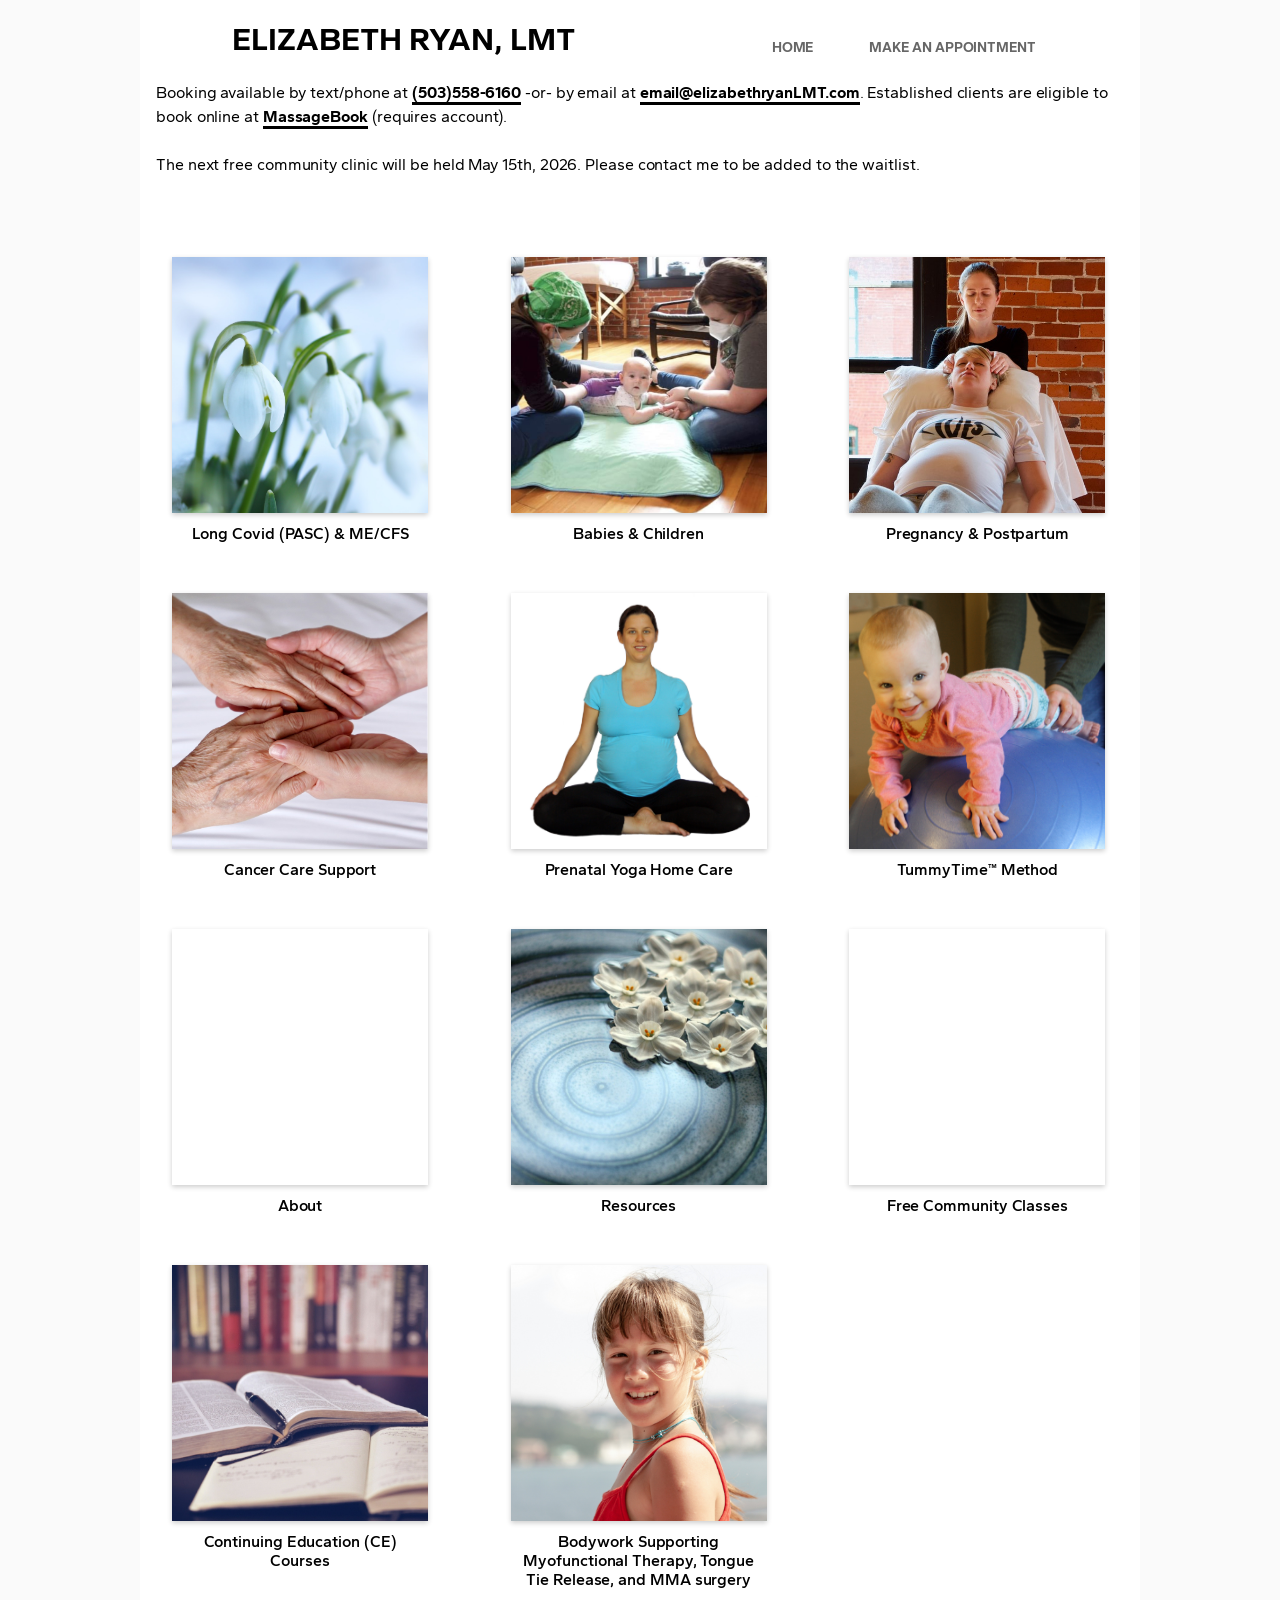
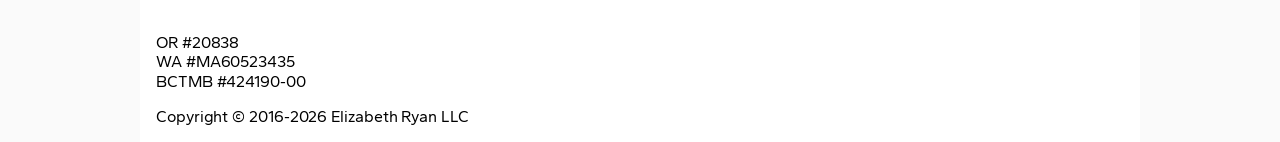
==== commit c69f907c: "Initial feedback Favicon; Resources spacing on mobile; footer update" ====
--- a/index.html
+++ b/index.html
@@ -1,5 +1,7 @@
-<!DOCTYPE html><html lang="en" data-ws-project="b08ebeeb-7135-4025-9173-fdcc1106a83e" data-ws-version="2537" data-ws-last-published="2026-09-03T00:05:05.466Z"><head><link rel="stylesheet" type="text/css" href="/assets/static/app_generated_index-6937cd5a.kS5HDr5c.css"><meta charSet="UTF-8"/><meta name="viewport" content="width=device-width,initial-scale=1"/><link rel="preload" href="/assets/Gantari-Bold-Page_pFzqwYFK3k7gLO6N0THOl.ttf" as="font" crossorigin="anonymous"/><link rel="preload" href="/assets/Gantari-Regular_YOefQQ1oArejxJ9oEMsyY.ttf" as="font" crossorigin="anonymous"/><link rel="preload" href="/assets/Gantari-SemiBold_U9s0APJjrKG1-f9Oj9Rp8.ttf" as="font" crossorigin="anonymous"/><link rel="preload" href="/assets/Gantari-ExtraBold_vFoNDre7fSTGKoJieq1Do.ttf" as="font" crossorigin="anonymous"/><meta property="og:url" content="https://url/"/><meta property="og:title" content="Elizabeth Ryan, LMT"/><meta property="og:type" content="website"/><meta property="og:site_name" content="Elizabeth Ryan, LMT"/><meta name="description" content="Nurturing massage therapy and bodywork in Beaverton, OR."/><meta property="og:description" content="Nurturing massage therapy and bodywork in Beaverton, OR."/><meta property="og:image" content="/assets/Screenshot_-fsqGEzG2vmkCBweX4O9s.png"/><meta property="twitter:card" content="summary_large_image"/><title>Elizabeth Ryan, LMT</title><script type="application/ld+json">{
+<!DOCTYPE html><html lang="en" data-ws-project="b08ebeeb-7135-4025-9173-fdcc1106a83e" data-ws-version="2559" data-ws-last-published="2026-09-12T20:26:52.588Z"><head><link rel="stylesheet" type="text/css" href="/assets/static/app_generated_index-6937cd5a.Bpdj7kaW.css"><meta charSet="UTF-8"/><meta name="viewport" content="width=device-width,initial-scale=1"/><link rel="icon" href="/assets/favicon_kzxwxnBAXfeLjQCcsDBHO.png"/><link rel="preload" href="/assets/Gantari-Bold-Page_pFzqwYFK3k7gLO6N0THOl.ttf" as="font" crossorigin="anonymous"/><link rel="preload" href="/assets/Gantari-Regular_YOefQQ1oArejxJ9oEMsyY.ttf" as="font" crossorigin="anonymous"/><link rel="preload" href="/assets/Gantari-SemiBold_U9s0APJjrKG1-f9Oj9Rp8.ttf" as="font" crossorigin="anonymous"/><link rel="preload" href="/assets/Gantari-ExtraBold_vFoNDre7fSTGKoJieq1Do.ttf" as="font" crossorigin="anonymous"/><meta property="og:url" content="https://url/"/><meta property="og:title" content="Elizabeth Ryan, LMT"/><meta property="og:type" content="website"/><meta property="og:site_name" content="Elizabeth Ryan, LMT"/><meta name="description" content="Nurturing massage therapy and bodywork in Beaverton, OR."/><meta property="og:description" content="Nurturing massage therapy and bodywork in Beaverton, OR."/><meta property="og:image" content="/assets/Screenshot_-fsqGEzG2vmkCBweX4O9s.png"/><meta property="twitter:card" content="summary_large_image"/><title>Elizabeth Ryan, LMT</title><script type="application/ld+json">{
   "@context": "https://schema.org",
   "@type": "WebSite",
   "name": "Elizabeth Ryan, LMT"
-}</script></head><body class="w-element c1jtl133 co49xxb c1pqc3bt c1ll0v2f c7lfm5x"><div style="display:contents"><div style="display:contents"><div class="w-element c1vyjej4 cjlv0kd cfa5fl7 cfo82vc clzpwwi c174ul4u cadllx6 cas45oq c1no5gp4 c1x9s9hu c1cx5k5f cgrusml co49xxb csdtuf1 crr3phb ciygkgm c1xrro3u cdchpe9 c14rya5h c1lpolp9 c1tjls5k"><h1 class="w-element c9ia849 ceuyh7m cnd087d c1c7m1sn c1qvjqnr cgcurwp c18qsqks c8qbacg"><a aria-current="page" class="w-element cgmb64m co3iha active" href="/">ELIZABETH RYAN, LMT</a></h1><div class="w-element ciu7k2m co4k2qq c3f02u8 c1vyjej4 c1cx5k5f cvy33qw c1dzua9o cw8skfe chb31ly c1xh88k9 c1oxb95a c1t48gxp ce9j55l c14vsqd9"><a aria-current="page" class="w-element cdcuwq4 ceuyh7m c5dpu82 cssdpcj ckbwj29 cl00bpw cgmb64m cr3339l cvo6lbs c1lvg7nb cc0ibst corhubo c1nuwjra c1vt3rlq c1hiltix c1k6llko c18j3ibk ckvm2va c11w73j5 c1u5j1zb c61ja30 c9qxvvm cho3abe cu7zoit c1ydk2g1 active" href="/"><b class="w-element">HOME</b></a><a class="w-element cdcuwq4 ceuyh7m c5dpu82 cssdpcj ckbwj29 cl00bpw cgmb64m cr3339l cvo6lbs c1lvg7nb cc0ibst corhubo c1nuwjra c1vt3rlq c1hiltix c1k6llko c18j3ibk ckvm2va c11w73j5 c1u5j1zb c61ja30 c9qxvvm cho3abe cu7zoit c1ydk2g1" href="/make-an-appointment"><b class="w-element">MAKE AN APPOINTMENT</b></a></div></div></div></div><div class="w-element c1vyjej4 c1kt1fsu c1x3hm6i c1qozqpl c7b9hsf c1tjls5k c1snqzc c199p04y"><div class="w-element"><p class="w-paragraph ceuyh7m cqs0d5h c16dfh9c cpbz58a c1fskh4m c13v1604 c51piig">Booking available by text/phone at <a href="tel:+15035586160" class="w-element c1hi3dcj ckcaof7 c1s0ygah c14649va ccaq60d c7ci5ll c1753w ctitj9m c4pd45h ca0owrl cnd087d cgmb64m ctz221c cz14b95 c6mvfbr clmgwd8 c2g5o75 c1g9661n chvnwh8 c77t5i3 c1u2q5hc c17o8zem cpr6fig c1y8jnxs c15p0wo9 cpz0quz c1vetu3q c1qbztjg ckrqgtk c1yp1vao">(503)558-6160</a> -or- by email at <a href="mailto:email@elizabethryanlmt.com?subject=Make+an+Appointment" class="w-element c1hi3dcj ckcaof7 c1s0ygah c14649va ccaq60d c7ci5ll c1753w ctitj9m c4pd45h ca0owrl cnd087d cgmb64m ctz221c cz14b95 c6mvfbr clmgwd8 c2g5o75 c1g9661n chvnwh8 c77t5i3 c1u2q5hc c17o8zem cpr6fig c1y8jnxs c15p0wo9 cpz0quz c1vetu3q c1qbztjg ckrqgtk c1yp1vao">email@elizabethryanLMT.com</a>. Established clients are eligible to book online at <a href="https://www.massagebook.com/therapists/elizabeth-ryan-LMT" target="_blank" class="w-element c1hi3dcj ckcaof7 c1s0ygah c14649va ccaq60d c7ci5ll c1753w ctitj9m c4pd45h ca0owrl cnd087d cgmb64m ctz221c cz14b95 c6mvfbr clmgwd8 c2g5o75 c1g9661n chvnwh8 c77t5i3 c1u2q5hc c17o8zem cpr6fig c1y8jnxs c15p0wo9 cpz0quz c1vetu3q c1qbztjg ckrqgtk c1yp1vao">MassageBook</a> (requires account).<br/><br/>The next free community clinic will be held May 15th, 2026. Please contact me to be added to the waitlist.</p></div><div class="w-element c85hk8c c1gw87rs cr1cu9n cj3wlcy c1m1ni9z c1nhu45t"><div class="w-element c2i2e14 c9s6pfw cssl045 c1enkfna c1tif9p3 c1vyjej4 c1cx5k5f coigkn1 cgy920u c12d8wwv ciygkgm c15i5dg8 c1ugyhr8 c19kh09k c1twntes c1g94751 c1mdygfd c5drlse cw6ll8e"><a class="w-element c1b03ph6 c1hi3dcj ckcaof7 c1s0ygah c14649va ccaq60d cdcuwq4 ceuyh7m cd23fro cgmb64m" href="/long-covid-pasc"><img class="w-image c85z5pv c1arny9w c1eztivz cj36w3z c325zj9 cjttqh0 c1xg4apz c1hi3dcj ckcaof7 c1s0ygah c14649va ccaq60d cnd087d c7ci5ll c1200hnt cr8k6fv c1xu4t6l" alt="Snowdrop flowers blooming in snow." width="1379" height="1379" sizes="100vw" srcSet="/assets/long_covid_and_iaccs_BhulMvDxC16L_z2_c_Zjb.jpg 16w, /assets/long_covid_and_iaccs_BhulMvDxC16L_z2_c_Zjb.jpg 32w, /assets/long_covid_and_iaccs_BhulMvDxC16L_z2_c_Zjb.jpg 48w, /assets/long_covid_and_iaccs_BhulMvDxC16L_z2_c_Zjb.jpg 64w, /assets/long_covid_and_iaccs_BhulMvDxC16L_z2_c_Zjb.jpg 96w, /assets/long_covid_and_iaccs_BhulMvDxC16L_z2_c_Zjb.jpg 128w, /assets/long_covid_and_iaccs_BhulMvDxC16L_z2_c_Zjb.jpg 256w, /assets/long_covid_and_iaccs_BhulMvDxC16L_z2_c_Zjb.jpg 384w, /assets/long_covid_and_iaccs_BhulMvDxC16L_z2_c_Zjb.jpg 640w, /assets/long_covid_and_iaccs_BhulMvDxC16L_z2_c_Zjb.jpg 750w, /assets/long_covid_and_iaccs_BhulMvDxC16L_z2_c_Zjb.jpg 828w, /assets/long_covid_and_iaccs_BhulMvDxC16L_z2_c_Zjb.jpg 1080w, /assets/long_covid_and_iaccs_BhulMvDxC16L_z2_c_Zjb.jpg 1200w, /assets/long_covid_and_iaccs_BhulMvDxC16L_z2_c_Zjb.jpg 1920w, /assets/long_covid_and_iaccs_BhulMvDxC16L_z2_c_Zjb.jpg 2048w, /assets/long_covid_and_iaccs_BhulMvDxC16L_z2_c_Zjb.jpg 3840w" src="/assets/long_covid_and_iaccs_BhulMvDxC16L_z2_c_Zjb.jpg" decoding="async" loading="lazy"/><h1 class="w-element chgra7d cgmb64m co3iha ceuyh7m c1pbtdx6 cr3339l cnymj4y">Long Covid (PASC) &amp; ME/CFS<br/></h1></a></div><div class="w-element c2i2e14 c9s6pfw cssl045 c1enkfna c1tif9p3 c1vyjej4 c1cx5k5f coigkn1 cgy920u c12d8wwv ciygkgm c15i5dg8 c1ugyhr8 c19kh09k c1twntes c1g94751 c1mdygfd c5drlse cw6ll8e"><a class="w-element c1b03ph6 c1hi3dcj ckcaof7 c1s0ygah c14649va ccaq60d cdcuwq4 ceuyh7m cd23fro cgmb64m" href="/babies-and-children"><img class="w-image c85z5pv c1arny9w c1eztivz cj36w3z c325zj9 cjttqh0 c1xg4apz c1hi3dcj ckcaof7 c1s0ygah c14649va ccaq60d cnd087d c7ci5ll c1200hnt cr8k6fv c1xu4t6l c1enkfna c1tif9p3" alt="" width="779" height="779" sizes="100vw" srcSet="/assets/babies_and_children_1_52810ICNBSYAg2zPHhBuI.jpg 16w, /assets/babies_and_children_1_52810ICNBSYAg2zPHhBuI.jpg 32w, /assets/babies_and_children_1_52810ICNBSYAg2zPHhBuI.jpg 48w, /assets/babies_and_children_1_52810ICNBSYAg2zPHhBuI.jpg 64w, /assets/babies_and_children_1_52810ICNBSYAg2zPHhBuI.jpg 96w, /assets/babies_and_children_1_52810ICNBSYAg2zPHhBuI.jpg 128w, /assets/babies_and_children_1_52810ICNBSYAg2zPHhBuI.jpg 256w, /assets/babies_and_children_1_52810ICNBSYAg2zPHhBuI.jpg 384w, /assets/babies_and_children_1_52810ICNBSYAg2zPHhBuI.jpg 640w, /assets/babies_and_children_1_52810ICNBSYAg2zPHhBuI.jpg 750w, /assets/babies_and_children_1_52810ICNBSYAg2zPHhBuI.jpg 828w, /assets/babies_and_children_1_52810ICNBSYAg2zPHhBuI.jpg 1080w, /assets/babies_and_children_1_52810ICNBSYAg2zPHhBuI.jpg 1200w, /assets/babies_and_children_1_52810ICNBSYAg2zPHhBuI.jpg 1920w" src="/assets/babies_and_children_1_52810ICNBSYAg2zPHhBuI.jpg" decoding="async" loading="lazy"/><h1 class="w-element chgra7d cgmb64m co3iha ceuyh7m c1pbtdx6 cr3339l cnymj4y">Babies &amp; Children</h1></a></div><div class="w-element c2i2e14 c9s6pfw cssl045 c1enkfna c1tif9p3 c1vyjej4 c1cx5k5f coigkn1 cgy920u c12d8wwv ciygkgm c15i5dg8 c1ugyhr8 c19kh09k c1twntes c1g94751 c1mdygfd c5drlse cw6ll8e"><a class="w-element c1b03ph6 c1hi3dcj ckcaof7 c1s0ygah c14649va ccaq60d cdcuwq4 ceuyh7m cd23fro cgmb64m" href="/pregnancy-and-postpartum"><img class="w-image c85z5pv c1arny9w c1eztivz cj36w3z c325zj9 cjttqh0 c1xg4apz c1hi3dcj ckcaof7 c1s0ygah c14649va ccaq60d cnd087d c7ci5ll c1200hnt cr8k6fv c1xu4t6l" alt="A white pregnant woman with blond hair and white t-shirt semi-reclines on a massage table while a white woman with a long brown ponytail and black shirt stands behind, with her hands gently on the pregnant woman’s head. Photo by Carol Gray" width="480" height="498" sizes="100vw" srcSet="/assets/pregnancy_and_postpartum_ZDXkFulXqaWq4F8kMjRTT.jpeg 16w, /assets/pregnancy_and_postpartum_ZDXkFulXqaWq4F8kMjRTT.jpeg 32w, /assets/pregnancy_and_postpartum_ZDXkFulXqaWq4F8kMjRTT.jpeg 48w, /assets/pregnancy_and_postpartum_ZDXkFulXqaWq4F8kMjRTT.jpeg 64w, /assets/pregnancy_and_postpartum_ZDXkFulXqaWq4F8kMjRTT.jpeg 96w, /assets/pregnancy_and_postpartum_ZDXkFulXqaWq4F8kMjRTT.jpeg 128w, /assets/pregnancy_and_postpartum_ZDXkFulXqaWq4F8kMjRTT.jpeg 256w, /assets/pregnancy_and_postpartum_ZDXkFulXqaWq4F8kMjRTT.jpeg 384w, /assets/pregnancy_and_postpartum_ZDXkFulXqaWq4F8kMjRTT.jpeg 640w, /assets/pregnancy_and_postpartum_ZDXkFulXqaWq4F8kMjRTT.jpeg 750w, /assets/pregnancy_and_postpartum_ZDXkFulXqaWq4F8kMjRTT.jpeg 828w, /assets/pregnancy_and_postpartum_ZDXkFulXqaWq4F8kMjRTT.jpeg 1080w" src="/assets/pregnancy_and_postpartum_ZDXkFulXqaWq4F8kMjRTT.jpeg" decoding="async" loading="lazy"/><h1 class="w-element chgra7d cgmb64m co3iha ceuyh7m c1pbtdx6 cr3339l cnymj4y">Pregnancy &amp; Postpartum</h1></a></div><div class="w-element c2i2e14 c9s6pfw cssl045 c1enkfna c1tif9p3 c1vyjej4 c1cx5k5f coigkn1 cgy920u c12d8wwv ciygkgm c15i5dg8 c1ugyhr8 c19kh09k c1twntes c1g94751 c1mdygfd c5drlse cw6ll8e"><a class="w-element c1b03ph6 c1hi3dcj ckcaof7 c1s0ygah c14649va ccaq60d cdcuwq4 ceuyh7m cd23fro cgmb64m" href="/cancer-care-support"><img class="w-image c85z5pv c1arny9w c1eztivz cj36w3z c325zj9 cjttqh0 c1xg4apz c1hi3dcj ckcaof7 c1s0ygah c14649va ccaq60d cnd087d c7ci5ll c1200hnt cr8k6fv c1xu4t6l" alt="A pair of white hands gently and comfortingly clasps another pair of white hands, above a white background." width="834" height="834" sizes="100vw" srcSet="/assets/cancer_care_support_small_hOORI2KGak4OFPAMNxFzq.jpeg 16w, /assets/cancer_care_support_small_hOORI2KGak4OFPAMNxFzq.jpeg 32w, /assets/cancer_care_support_small_hOORI2KGak4OFPAMNxFzq.jpeg 48w, /assets/cancer_care_support_small_hOORI2KGak4OFPAMNxFzq.jpeg 64w, /assets/cancer_care_support_small_hOORI2KGak4OFPAMNxFzq.jpeg 96w, /assets/cancer_care_support_small_hOORI2KGak4OFPAMNxFzq.jpeg 128w, /assets/cancer_care_support_small_hOORI2KGak4OFPAMNxFzq.jpeg 256w, /assets/cancer_care_support_small_hOORI2KGak4OFPAMNxFzq.jpeg 384w, /assets/cancer_care_support_small_hOORI2KGak4OFPAMNxFzq.jpeg 640w, /assets/cancer_care_support_small_hOORI2KGak4OFPAMNxFzq.jpeg 750w, /assets/cancer_care_support_small_hOORI2KGak4OFPAMNxFzq.jpeg 828w, /assets/cancer_care_support_small_hOORI2KGak4OFPAMNxFzq.jpeg 1080w, /assets/cancer_care_support_small_hOORI2KGak4OFPAMNxFzq.jpeg 1200w, /assets/cancer_care_support_small_hOORI2KGak4OFPAMNxFzq.jpeg 1920w" src="/assets/cancer_care_support_small_hOORI2KGak4OFPAMNxFzq.jpeg" decoding="async" loading="lazy"/><h1 class="w-element chgra7d cgmb64m co3iha ceuyh7m c1pbtdx6 cr3339l cnymj4y">Cancer Care Support</h1></a></div><div class="w-element c2i2e14 c9s6pfw cssl045 c1enkfna c1tif9p3 c1vyjej4 c1cx5k5f coigkn1 cgy920u c12d8wwv ciygkgm c15i5dg8 c1ugyhr8 c19kh09k c1twntes c1g94751 c1mdygfd c5drlse cw6ll8e"><a class="w-element c1b03ph6 c1hi3dcj ckcaof7 c1s0ygah c14649va ccaq60d cdcuwq4 ceuyh7m cd23fro cgmb64m" href="/prenatal-yoga-home-care"><img class="w-image c85z5pv c1arny9w c1eztivz cj36w3z c325zj9 cjttqh0 c1xg4apz c1hi3dcj ckcaof7 c1s0ygah c14649va ccaq60d cnd087d c7ci5ll c1200hnt cr8k6fv c1xu4t6l" alt="A smiling, pregnant white woman with dark hair pulled back, wearing a blue top and black leggings, sits in siddahsana, a cross-legged seated yoga pose. Photo by Elizabeth Ryan" width="1139" height="1139" sizes="100vw" srcSet="/assets/mamaspace_yoga_home_care_suggestions_LZ4-9TZRa8c99GIY30249.jpg 16w, /assets/mamaspace_yoga_home_care_suggestions_LZ4-9TZRa8c99GIY30249.jpg 32w, /assets/mamaspace_yoga_home_care_suggestions_LZ4-9TZRa8c99GIY30249.jpg 48w, /assets/mamaspace_yoga_home_care_suggestions_LZ4-9TZRa8c99GIY30249.jpg 64w, /assets/mamaspace_yoga_home_care_suggestions_LZ4-9TZRa8c99GIY30249.jpg 96w, /assets/mamaspace_yoga_home_care_suggestions_LZ4-9TZRa8c99GIY30249.jpg 128w, /assets/mamaspace_yoga_home_care_suggestions_LZ4-9TZRa8c99GIY30249.jpg 256w, /assets/mamaspace_yoga_home_care_suggestions_LZ4-9TZRa8c99GIY30249.jpg 384w, /assets/mamaspace_yoga_home_care_suggestions_LZ4-9TZRa8c99GIY30249.jpg 640w, /assets/mamaspace_yoga_home_care_suggestions_LZ4-9TZRa8c99GIY30249.jpg 750w, /assets/mamaspace_yoga_home_care_suggestions_LZ4-9TZRa8c99GIY30249.jpg 828w, /assets/mamaspace_yoga_home_care_suggestions_LZ4-9TZRa8c99GIY30249.jpg 1080w, /assets/mamaspace_yoga_home_care_suggestions_LZ4-9TZRa8c99GIY30249.jpg 1200w, /assets/mamaspace_yoga_home_care_suggestions_LZ4-9TZRa8c99GIY30249.jpg 1920w, /assets/mamaspace_yoga_home_care_suggestions_LZ4-9TZRa8c99GIY30249.jpg 2048w, /assets/mamaspace_yoga_home_care_suggestions_LZ4-9TZRa8c99GIY30249.jpg 3840w" src="/assets/mamaspace_yoga_home_care_suggestions_LZ4-9TZRa8c99GIY30249.jpg" decoding="async" loading="lazy"/><h1 class="w-element chgra7d cgmb64m co3iha ceuyh7m c1pbtdx6 cr3339l cnymj4y">Prenatal Yoga Home Care</h1></a></div><div class="w-element c2i2e14 c9s6pfw cssl045 c1enkfna c1tif9p3 c1vyjej4 c1cx5k5f coigkn1 cgy920u c12d8wwv ciygkgm c15i5dg8 c1ugyhr8 c19kh09k c1twntes c1g94751 c1mdygfd c5drlse cw6ll8e"><a class="w-element c1b03ph6 c1hi3dcj ckcaof7 c1s0ygah c14649va ccaq60d cdcuwq4 ceuyh7m cd23fro cgmb64m" href="/tummytime-method"><img class="w-image c85z5pv c1arny9w c1eztivz cj36w3z c325zj9 cjttqh0 c1xg4apz c1hi3dcj ckcaof7 c1s0ygah c14649va ccaq60d cnd087d c7ci5ll c1200hnt cr8k6fv c1xu4t6l" alt="A smiling white baby in a pink shirt plays tummy-down on a yoga ball while having their legs supported by their parent in the background. Photo by Elizabeth Ryan" width="2342" height="2342" sizes="100vw" srcSet="/assets/tummytime_method_jbzcOnvt6l3L9-AihoiZv.jpg 16w, /assets/tummytime_method_jbzcOnvt6l3L9-AihoiZv.jpg 32w, /assets/tummytime_method_jbzcOnvt6l3L9-AihoiZv.jpg 48w, /assets/tummytime_method_jbzcOnvt6l3L9-AihoiZv.jpg 64w, /assets/tummytime_method_jbzcOnvt6l3L9-AihoiZv.jpg 96w, /assets/tummytime_method_jbzcOnvt6l3L9-AihoiZv.jpg 128w, /assets/tummytime_method_jbzcOnvt6l3L9-AihoiZv.jpg 256w, /assets/tummytime_method_jbzcOnvt6l3L9-AihoiZv.jpg 384w, /assets/tummytime_method_jbzcOnvt6l3L9-AihoiZv.jpg 640w, /assets/tummytime_method_jbzcOnvt6l3L9-AihoiZv.jpg 750w, /assets/tummytime_method_jbzcOnvt6l3L9-AihoiZv.jpg 828w, /assets/tummytime_method_jbzcOnvt6l3L9-AihoiZv.jpg 1080w, /assets/tummytime_method_jbzcOnvt6l3L9-AihoiZv.jpg 1200w, /assets/tummytime_method_jbzcOnvt6l3L9-AihoiZv.jpg 1920w, /assets/tummytime_method_jbzcOnvt6l3L9-AihoiZv.jpg 2048w, /assets/tummytime_method_jbzcOnvt6l3L9-AihoiZv.jpg 3840w" src="/assets/tummytime_method_jbzcOnvt6l3L9-AihoiZv.jpg" decoding="async" loading="lazy"/><h1 class="w-element chgra7d cgmb64m co3iha ceuyh7m c1pbtdx6 cr3339l cnymj4y">TummyTime™ Method</h1></a></div><div class="w-element c2i2e14 c9s6pfw cssl045 c1enkfna c1tif9p3 c1vyjej4 c1cx5k5f coigkn1 cgy920u c12d8wwv ciygkgm c15i5dg8 c1ugyhr8 c19kh09k c1twntes c1g94751 c1mdygfd c5drlse cw6ll8e"><a class="w-element c1b03ph6 c1hi3dcj ckcaof7 c1s0ygah c14649va ccaq60d cdcuwq4 ceuyh7m cd23fro cgmb64m" href="/about"><img class="w-image c85z5pv c1arny9w c1eztivz cj36w3z c325zj9 cjttqh0 c1xg4apz c1hi3dcj ckcaof7 c1s0ygah c14649va ccaq60d cnd087d c7ci5ll c1200hnt cr8k6fv c1xu4t6l" alt="A smiling white woman with shoulder-length wavy brown hair smiles at the camera against a backdrop of dark green leaves; she is wearing a black turtleneck sweater." width="2448" height="2448" sizes="100vw" srcSet="/assets/headshot_2020_square_meXcTMd30oqyL6P0nUH-u.webp 16w, /assets/headshot_2020_square_meXcTMd30oqyL6P0nUH-u.webp 32w, /assets/headshot_2020_square_meXcTMd30oqyL6P0nUH-u.webp 48w, /assets/headshot_2020_square_meXcTMd30oqyL6P0nUH-u.webp 64w, /assets/headshot_2020_square_meXcTMd30oqyL6P0nUH-u.webp 96w, /assets/headshot_2020_square_meXcTMd30oqyL6P0nUH-u.webp 128w, /assets/headshot_2020_square_meXcTMd30oqyL6P0nUH-u.webp 256w, /assets/headshot_2020_square_meXcTMd30oqyL6P0nUH-u.webp 384w, /assets/headshot_2020_square_meXcTMd30oqyL6P0nUH-u.webp 640w, /assets/headshot_2020_square_meXcTMd30oqyL6P0nUH-u.webp 750w, /assets/headshot_2020_square_meXcTMd30oqyL6P0nUH-u.webp 828w, /assets/headshot_2020_square_meXcTMd30oqyL6P0nUH-u.webp 1080w, /assets/headshot_2020_square_meXcTMd30oqyL6P0nUH-u.webp 1200w, /assets/headshot_2020_square_meXcTMd30oqyL6P0nUH-u.webp 1920w, /assets/headshot_2020_square_meXcTMd30oqyL6P0nUH-u.webp 2048w, /assets/headshot_2020_square_meXcTMd30oqyL6P0nUH-u.webp 3840w" src="/assets/headshot_2020_square_meXcTMd30oqyL6P0nUH-u.webp" decoding="async" loading="lazy"/><h1 class="w-element chgra7d cgmb64m co3iha ceuyh7m c1pbtdx6 cr3339l cnymj4y">About</h1></a></div><div class="w-element c2i2e14 c9s6pfw cssl045 c1enkfna c1tif9p3 c1vyjej4 c1cx5k5f coigkn1 cgy920u c12d8wwv ciygkgm c15i5dg8 c1ugyhr8 c19kh09k c1twntes c1g94751 c1mdygfd c5drlse cw6ll8e"><a class="w-element c1b03ph6 c1hi3dcj ckcaof7 c1s0ygah c14649va ccaq60d cdcuwq4 ceuyh7m cd23fro cgmb64m" href="/resources"><img class="w-image c85z5pv c1arny9w c1eztivz cj36w3z c325zj9 cjttqh0 c1xg4apz c1hi3dcj ckcaof7 c1s0ygah c14649va ccaq60d cnd087d c7ci5ll c1200hnt cr8k6fv c1xu4t6l" alt="A shallow ceramic bowl with concentric rings in its blue bottom holds water and paperwhite flowers floating on the water. Photo by Elizabeth Ryan; ceramic art by Leanne Carnes" width="750" height="750" sizes="100vw" srcSet="/assets/resources_1_LV2fY_H1tG3oko9nq00y_.jpg 16w, /assets/resources_1_LV2fY_H1tG3oko9nq00y_.jpg 32w, /assets/resources_1_LV2fY_H1tG3oko9nq00y_.jpg 48w, /assets/resources_1_LV2fY_H1tG3oko9nq00y_.jpg 64w, /assets/resources_1_LV2fY_H1tG3oko9nq00y_.jpg 96w, /assets/resources_1_LV2fY_H1tG3oko9nq00y_.jpg 128w, /assets/resources_1_LV2fY_H1tG3oko9nq00y_.jpg 256w, /assets/resources_1_LV2fY_H1tG3oko9nq00y_.jpg 384w, /assets/resources_1_LV2fY_H1tG3oko9nq00y_.jpg 640w, /assets/resources_1_LV2fY_H1tG3oko9nq00y_.jpg 750w, /assets/resources_1_LV2fY_H1tG3oko9nq00y_.jpg 828w, /assets/resources_1_LV2fY_H1tG3oko9nq00y_.jpg 1080w, /assets/resources_1_LV2fY_H1tG3oko9nq00y_.jpg 1200w, /assets/resources_1_LV2fY_H1tG3oko9nq00y_.jpg 1920w" src="/assets/resources_1_LV2fY_H1tG3oko9nq00y_.jpg" decoding="async" loading="lazy"/><h1 class="w-element chgra7d cgmb64m co3iha ceuyh7m c1pbtdx6 cr3339l cnymj4y">Resources</h1></a></div><div class="w-element c2i2e14 c9s6pfw cssl045 c1enkfna c1tif9p3 c1vyjej4 c1cx5k5f coigkn1 cgy920u c12d8wwv ciygkgm c15i5dg8 c1ugyhr8 c19kh09k c1twntes c1g94751 c1mdygfd c5drlse cw6ll8e"><a class="w-element c1b03ph6 c1hi3dcj ckcaof7 c1s0ygah c14649va ccaq60d cdcuwq4 ceuyh7m cd23fro cgmb64m" href="/free-community-classes"><img class="w-image c85z5pv c1arny9w c1eztivz cj36w3z c325zj9 cjttqh0 c1xg4apz c1hi3dcj ckcaof7 c1s0ygah c14649va ccaq60d cnd087d c7ci5ll c1200hnt cr8k6fv c1xu4t6l" alt="A broad, shallow, ceramic bowl filled with zinnias in shades of pink, orange, and yellow, sits on top of turquoise fabric printed with pink bunnies." width="725" height="725" sizes="100vw" srcSet="/assets/free_community_classes_small_acHvTY1Rq9kuxopyhRcJr.jpeg 16w, /assets/free_community_classes_small_acHvTY1Rq9kuxopyhRcJr.jpeg 32w, /assets/free_community_classes_small_acHvTY1Rq9kuxopyhRcJr.jpeg 48w, /assets/free_community_classes_small_acHvTY1Rq9kuxopyhRcJr.jpeg 64w, /assets/free_community_classes_small_acHvTY1Rq9kuxopyhRcJr.jpeg 96w, /assets/free_community_classes_small_acHvTY1Rq9kuxopyhRcJr.jpeg 128w, /assets/free_community_classes_small_acHvTY1Rq9kuxopyhRcJr.jpeg 256w, /assets/free_community_classes_small_acHvTY1Rq9kuxopyhRcJr.jpeg 384w, /assets/free_community_classes_small_acHvTY1Rq9kuxopyhRcJr.jpeg 640w, /assets/free_community_classes_small_acHvTY1Rq9kuxopyhRcJr.jpeg 750w, /assets/free_community_classes_small_acHvTY1Rq9kuxopyhRcJr.jpeg 828w, /assets/free_community_classes_small_acHvTY1Rq9kuxopyhRcJr.jpeg 1080w, /assets/free_community_classes_small_acHvTY1Rq9kuxopyhRcJr.jpeg 1200w, /assets/free_community_classes_small_acHvTY1Rq9kuxopyhRcJr.jpeg 1920w" src="/assets/free_community_classes_small_acHvTY1Rq9kuxopyhRcJr.jpeg" decoding="async" loading="lazy"/><h1 class="w-element chgra7d cgmb64m co3iha ceuyh7m c1pbtdx6 cr3339l cnymj4y">Free Community Classes</h1></a></div><div class="w-element c2i2e14 c9s6pfw cssl045 c1enkfna c1tif9p3 c1vyjej4 c1cx5k5f coigkn1 cgy920u c12d8wwv ciygkgm c15i5dg8 c1ugyhr8 c19kh09k c1twntes c1g94751 c1mdygfd c5drlse cw6ll8e"><a class="w-element c1b03ph6 c1hi3dcj ckcaof7 c1s0ygah c14649va ccaq60d cdcuwq4 ceuyh7m cd23fro cgmb64m" href="/continuing-education-courses"><img class="w-image c85z5pv c1arny9w c1eztivz cj36w3z c325zj9 cjttqh0 c1xg4apz c1hi3dcj ckcaof7 c1s0ygah c14649va ccaq60d cnd087d c7ci5ll c1200hnt cr8k6fv c1xu4t6l" alt="" width="1441" height="1441" sizes="100vw" srcSet="/assets/continuing_education_qZzl_bqvDmkgYYTCyhGDG.jpg 16w, /assets/continuing_education_qZzl_bqvDmkgYYTCyhGDG.jpg 32w, /assets/continuing_education_qZzl_bqvDmkgYYTCyhGDG.jpg 48w, /assets/continuing_education_qZzl_bqvDmkgYYTCyhGDG.jpg 64w, /assets/continuing_education_qZzl_bqvDmkgYYTCyhGDG.jpg 96w, /assets/continuing_education_qZzl_bqvDmkgYYTCyhGDG.jpg 128w, /assets/continuing_education_qZzl_bqvDmkgYYTCyhGDG.jpg 256w, /assets/continuing_education_qZzl_bqvDmkgYYTCyhGDG.jpg 384w, /assets/continuing_education_qZzl_bqvDmkgYYTCyhGDG.jpg 640w, /assets/continuing_education_qZzl_bqvDmkgYYTCyhGDG.jpg 750w, /assets/continuing_education_qZzl_bqvDmkgYYTCyhGDG.jpg 828w, /assets/continuing_education_qZzl_bqvDmkgYYTCyhGDG.jpg 1080w, /assets/continuing_education_qZzl_bqvDmkgYYTCyhGDG.jpg 1200w, /assets/continuing_education_qZzl_bqvDmkgYYTCyhGDG.jpg 1920w, /assets/continuing_education_qZzl_bqvDmkgYYTCyhGDG.jpg 2048w, /assets/continuing_education_qZzl_bqvDmkgYYTCyhGDG.jpg 3840w" src="/assets/continuing_education_qZzl_bqvDmkgYYTCyhGDG.jpg" decoding="async" loading="lazy"/><h1 class="w-element chgra7d cgmb64m co3iha ceuyh7m c1pbtdx6 cr3339l cnymj4y">Continuing Education (CE) Courses</h1></a></div><div class="w-element c2i2e14 c9s6pfw cssl045 c1enkfna c1tif9p3 c1vyjej4 c1cx5k5f coigkn1 cgy920u c12d8wwv ciygkgm c15i5dg8 c1ugyhr8 c19kh09k c1twntes c1g94751 c1mdygfd c5drlse cw6ll8e"><a class="w-element c1b03ph6 c1hi3dcj ckcaof7 c1s0ygah c14649va ccaq60d cdcuwq4 ceuyh7m cd23fro cgmb64m" href="/bodywork-for-myo-support"><img class="w-image c85z5pv c1arny9w c1eztivz cj36w3z c325zj9 cjttqh0 c1xg4apz c1hi3dcj ckcaof7 c1s0ygah c14649va ccaq60d cnd087d c7ci5ll c1200hnt cr8k6fv c1xu4t6l" alt="A head and shoulders image of a smiling girl with tanned skin and damp, windblown hair; the sun is shining on her and she is wearing a necklace made of blue cord." width="3000" height="3000" sizes="100vw" srcSet="/assets/myofunctional_therapy_support_JOHrSbz9YFWay3mjdOKxZ.jpg 16w, /assets/myofunctional_therapy_support_JOHrSbz9YFWay3mjdOKxZ.jpg 32w, /assets/myofunctional_therapy_support_JOHrSbz9YFWay3mjdOKxZ.jpg 48w, /assets/myofunctional_therapy_support_JOHrSbz9YFWay3mjdOKxZ.jpg 64w, /assets/myofunctional_therapy_support_JOHrSbz9YFWay3mjdOKxZ.jpg 96w, /assets/myofunctional_therapy_support_JOHrSbz9YFWay3mjdOKxZ.jpg 128w, /assets/myofunctional_therapy_support_JOHrSbz9YFWay3mjdOKxZ.jpg 256w, /assets/myofunctional_therapy_support_JOHrSbz9YFWay3mjdOKxZ.jpg 384w, /assets/myofunctional_therapy_support_JOHrSbz9YFWay3mjdOKxZ.jpg 640w, /assets/myofunctional_therapy_support_JOHrSbz9YFWay3mjdOKxZ.jpg 750w, /assets/myofunctional_therapy_support_JOHrSbz9YFWay3mjdOKxZ.jpg 828w, /assets/myofunctional_therapy_support_JOHrSbz9YFWay3mjdOKxZ.jpg 1080w, /assets/myofunctional_therapy_support_JOHrSbz9YFWay3mjdOKxZ.jpg 1200w, /assets/myofunctional_therapy_support_JOHrSbz9YFWay3mjdOKxZ.jpg 1920w, /assets/myofunctional_therapy_support_JOHrSbz9YFWay3mjdOKxZ.jpg 2048w, /assets/myofunctional_therapy_support_JOHrSbz9YFWay3mjdOKxZ.jpg 3840w" src="/assets/myofunctional_therapy_support_JOHrSbz9YFWay3mjdOKxZ.jpg" decoding="async" loading="lazy"/><h1 class="w-element chgra7d cgmb64m co3iha ceuyh7m c1pbtdx6 cr3339l cnymj4y">Bodywork Supporting Myofunctional Therapy, Tongue Tie Release, and MMA surgery</h1></a></div></div></div><div style="display:contents"><div style="display:contents"><div class="w-element cumeie3 c14a8fha c35kipd chexk3e cbkoxks cyl3u0r c1w35yw5 c96i3cj c1ll0v2f"><p class="w-element ceuyh7m">OR #20838         WA #MA60523435           BCTMB #424190-00</p><p class="w-element ceuyh7m">Copyright © 2016-2026 Elizabeth Ryan LLC</p></div></div></div><script id="vike_pageContext" type="application/json">{"_urlRewrite":null,"pageId":"/pages/index","routeParams":{},"data":{"url":"https://url/","system":{"params":{},"search":{},"origin":"https://url","pathname":"/"},"resources":{},"pageMeta":{"title":"Elizabeth Ryan, LMT","description":"Nurturing massage therapy and bodywork in Beaverton, OR.","excludePageFromSearch":false,"language":"","socialImageAssetName":"Screenshot_-fsqGEzG2vmkCBweX4O9s.png","socialImageUrl":"!undefined","status":"!undefined","redirect":"","content":"","custom":[]}}}</script><script id="vike_globalContext" type="application/json">{}</script><script src="/assets/entries/entry-server-routing.Drf7ND1-.js" type="module" async></script><link rel="modulepreload" href="/assets/entries/pages_index.L5LuCmPI.js" as="script" type="text/javascript"><link rel="modulepreload" href="/assets/chunks/chunk-D6r3HFbW.js" as="script" type="text/javascript"></body></html>+}</script></head><body class="w-element c1jtl133 co49xxb c1pqc3bt c1ll0v2f c7lfm5x"><div style="display:contents"><div style="display:contents"><div class="w-element c1vyjej4 cjlv0kd cfa5fl7 cfo82vc clzpwwi c174ul4u cadllx6 cas45oq c1no5gp4 c1x9s9hu c1cx5k5f cgrusml co49xxb csdtuf1 crr3phb ciygkgm c1xrro3u cdchpe9 c14rya5h c1lpolp9 c1tjls5k"><h1 class="w-element c9ia849 ceuyh7m cnd087d c1c7m1sn c1qvjqnr cgcurwp c18qsqks c8qbacg"><a aria-current="page" class="w-element cgmb64m co3iha active" href="/">ELIZABETH RYAN, LMT</a></h1><div class="w-element ciu7k2m co4k2qq c3f02u8 c1vyjej4 c1cx5k5f cvy33qw c1dzua9o cw8skfe chb31ly c1xh88k9 c1oxb95a c1t48gxp ce9j55l c14vsqd9"><a aria-current="page" class="w-element cdcuwq4 ceuyh7m c5dpu82 cssdpcj ckbwj29 cl00bpw cgmb64m cr3339l cvo6lbs c1lvg7nb cc0ibst corhubo c1nuwjra c1vt3rlq c1hiltix c1k6llko c18j3ibk ckvm2va c11w73j5 c1u5j1zb c61ja30 c9qxvvm cho3abe cu7zoit c1ydk2g1 active" href="/"><b class="w-element">HOME</b></a><a class="w-element cdcuwq4 ceuyh7m c5dpu82 cssdpcj ckbwj29 cl00bpw cgmb64m cr3339l cvo6lbs c1lvg7nb cc0ibst corhubo c1nuwjra c1vt3rlq c1hiltix c1k6llko c18j3ibk ckvm2va c11w73j5 c1u5j1zb c61ja30 c9qxvvm cho3abe cu7zoit c1ydk2g1" href="/make-an-appointment"><b class="w-element">MAKE AN APPOINTMENT</b></a></div></div></div></div><div class="w-element c1vyjej4 c1kt1fsu c1x3hm6i c1qozqpl c7b9hsf c1tjls5k c1snqzc c199p04y"><div class="w-element"><p class="w-paragraph ceuyh7m cqs0d5h c16dfh9c cpbz58a c1fskh4m c13v1604 cyi8asb">Booking available by text/phone at <a href="tel:+15035586160" class="w-element c1hi3dcj ckcaof7 c1s0ygah c14649va ccaq60d c7ci5ll c1753w ctitj9m c4pd45h ca0owrl cnd087d cgmb64m ctz221c cz14b95 c6mvfbr clmgwd8 c2g5o75 c1g9661n chvnwh8 c77t5i3 c1u2q5hc c17o8zem cpr6fig c1y8jnxs c15p0wo9 cpz0quz c1vetu3q c1qbztjg ckrqgtk c1yp1vao">(503)558-6160</a> -or- by email at <a href="mailto:email@elizabethryanlmt.com?subject=Make+an+Appointment" class="w-element c1hi3dcj ckcaof7 c1s0ygah c14649va ccaq60d c7ci5ll c1753w ctitj9m c4pd45h ca0owrl cnd087d cgmb64m ctz221c cz14b95 c6mvfbr clmgwd8 c2g5o75 c1g9661n chvnwh8 c77t5i3 c1u2q5hc c17o8zem cpr6fig c1y8jnxs c15p0wo9 cpz0quz c1vetu3q c1qbztjg ckrqgtk c1yp1vao">email@elizabethryanLMT.com</a>. Established clients are eligible to book online at <a href="https://www.massagebook.com/therapists/elizabeth-ryan-LMT" target="_blank" class="w-element c1hi3dcj ckcaof7 c1s0ygah c14649va ccaq60d c7ci5ll c1753w ctitj9m c4pd45h ca0owrl cnd087d cgmb64m ctz221c cz14b95 c6mvfbr clmgwd8 c2g5o75 c1g9661n chvnwh8 c77t5i3 c1u2q5hc c17o8zem cpr6fig c1y8jnxs c15p0wo9 cpz0quz c1vetu3q c1qbztjg ckrqgtk c1yp1vao">MassageBook</a> (requires account).<br/><br/>The next free community clinic will be held May 15th, 2026. Please contact me to be added to the waitlist.</p></div><div class="w-element c85hk8c c1gw87rs cr1cu9n cj3wlcy c1m1ni9z c1nhu45t"><div class="w-element c2i2e14 c9s6pfw cssl045 c1enkfna c1tif9p3 c1vyjej4 c1cx5k5f coigkn1 cgy920u c12d8wwv ciygkgm c15i5dg8 c1ugyhr8 c19kh09k c1twntes c1g94751 c1mdygfd c5drlse cw6ll8e"><a class="w-element c1b03ph6 c1hi3dcj ckcaof7 c1s0ygah c14649va ccaq60d cdcuwq4 ceuyh7m cd23fro cgmb64m" href="/long-covid-pasc"><img class="w-image c85z5pv c1arny9w c1eztivz cj36w3z c325zj9 cjttqh0 c1xg4apz c1hi3dcj ckcaof7 c1s0ygah c14649va ccaq60d cnd087d c7ci5ll c1200hnt cr8k6fv c1xu4t6l" alt="Snowdrop flowers blooming in snow." width="1379" height="1379" sizes="100vw" srcSet="/assets/long_covid_and_iaccs_BhulMvDxC16L_z2_c_Zjb.jpg 16w, /assets/long_covid_and_iaccs_BhulMvDxC16L_z2_c_Zjb.jpg 32w, /assets/long_covid_and_iaccs_BhulMvDxC16L_z2_c_Zjb.jpg 48w, /assets/long_covid_and_iaccs_BhulMvDxC16L_z2_c_Zjb.jpg 64w, /assets/long_covid_and_iaccs_BhulMvDxC16L_z2_c_Zjb.jpg 96w, /assets/long_covid_and_iaccs_BhulMvDxC16L_z2_c_Zjb.jpg 128w, /assets/long_covid_and_iaccs_BhulMvDxC16L_z2_c_Zjb.jpg 256w, /assets/long_covid_and_iaccs_BhulMvDxC16L_z2_c_Zjb.jpg 384w, /assets/long_covid_and_iaccs_BhulMvDxC16L_z2_c_Zjb.jpg 640w, /assets/long_covid_and_iaccs_BhulMvDxC16L_z2_c_Zjb.jpg 750w, /assets/long_covid_and_iaccs_BhulMvDxC16L_z2_c_Zjb.jpg 828w, /assets/long_covid_and_iaccs_BhulMvDxC16L_z2_c_Zjb.jpg 1080w, /assets/long_covid_and_iaccs_BhulMvDxC16L_z2_c_Zjb.jpg 1200w, /assets/long_covid_and_iaccs_BhulMvDxC16L_z2_c_Zjb.jpg 1920w, /assets/long_covid_and_iaccs_BhulMvDxC16L_z2_c_Zjb.jpg 2048w, /assets/long_covid_and_iaccs_BhulMvDxC16L_z2_c_Zjb.jpg 3840w" src="/assets/long_covid_and_iaccs_BhulMvDxC16L_z2_c_Zjb.jpg" decoding="async" loading="lazy"/><h1 class="w-element chgra7d cgmb64m co3iha ceuyh7m c1pbtdx6 cr3339l cnymj4y">Long Covid (PASC) &amp; ME/CFS<br/></h1></a></div><div class="w-element c2i2e14 c9s6pfw cssl045 c1enkfna c1tif9p3 c1vyjej4 c1cx5k5f coigkn1 cgy920u c12d8wwv ciygkgm c15i5dg8 c1ugyhr8 c19kh09k c1twntes c1g94751 c1mdygfd c5drlse cw6ll8e"><a class="w-element c1b03ph6 c1hi3dcj ckcaof7 c1s0ygah c14649va ccaq60d cdcuwq4 ceuyh7m cd23fro cgmb64m" href="/babies-and-children"><img class="w-image c85z5pv c1arny9w c1eztivz cj36w3z c325zj9 cjttqh0 c1xg4apz c1hi3dcj ckcaof7 c1s0ygah c14649va ccaq60d cnd087d c7ci5ll c1200hnt cr8k6fv c1xu4t6l c1enkfna c1tif9p3" alt="" width="779" height="779" sizes="100vw" srcSet="/assets/babies_and_children_1_52810ICNBSYAg2zPHhBuI.jpg 16w, /assets/babies_and_children_1_52810ICNBSYAg2zPHhBuI.jpg 32w, /assets/babies_and_children_1_52810ICNBSYAg2zPHhBuI.jpg 48w, /assets/babies_and_children_1_52810ICNBSYAg2zPHhBuI.jpg 64w, /assets/babies_and_children_1_52810ICNBSYAg2zPHhBuI.jpg 96w, /assets/babies_and_children_1_52810ICNBSYAg2zPHhBuI.jpg 128w, /assets/babies_and_children_1_52810ICNBSYAg2zPHhBuI.jpg 256w, /assets/babies_and_children_1_52810ICNBSYAg2zPHhBuI.jpg 384w, /assets/babies_and_children_1_52810ICNBSYAg2zPHhBuI.jpg 640w, /assets/babies_and_children_1_52810ICNBSYAg2zPHhBuI.jpg 750w, /assets/babies_and_children_1_52810ICNBSYAg2zPHhBuI.jpg 828w, /assets/babies_and_children_1_52810ICNBSYAg2zPHhBuI.jpg 1080w, /assets/babies_and_children_1_52810ICNBSYAg2zPHhBuI.jpg 1200w, /assets/babies_and_children_1_52810ICNBSYAg2zPHhBuI.jpg 1920w" src="/assets/babies_and_children_1_52810ICNBSYAg2zPHhBuI.jpg" decoding="async" loading="lazy"/><h1 class="w-element chgra7d cgmb64m co3iha ceuyh7m c1pbtdx6 cr3339l cnymj4y">Babies &amp; Children</h1></a></div><div class="w-element c2i2e14 c9s6pfw cssl045 c1enkfna c1tif9p3 c1vyjej4 c1cx5k5f coigkn1 cgy920u c12d8wwv ciygkgm c15i5dg8 c1ugyhr8 c19kh09k c1twntes c1g94751 c1mdygfd c5drlse cw6ll8e"><a class="w-element c1b03ph6 c1hi3dcj ckcaof7 c1s0ygah c14649va ccaq60d cdcuwq4 ceuyh7m cd23fro cgmb64m" href="/pregnancy-and-postpartum"><img class="w-image c85z5pv c1arny9w c1eztivz cj36w3z c325zj9 cjttqh0 c1xg4apz c1hi3dcj ckcaof7 c1s0ygah c14649va ccaq60d cnd087d c7ci5ll c1200hnt cr8k6fv c1xu4t6l" alt="A white pregnant woman with blond hair and white t-shirt semi-reclines on a massage table while a white woman with a long brown ponytail and black shirt stands behind, with her hands gently on the pregnant woman’s head. Photo by Carol Gray" width="480" height="480" sizes="100vw" srcSet="/assets/pregnancy_and_postpartum_square_z17hODshtPCsyKzt0LyS_.jpeg 16w, /assets/pregnancy_and_postpartum_square_z17hODshtPCsyKzt0LyS_.jpeg 32w, /assets/pregnancy_and_postpartum_square_z17hODshtPCsyKzt0LyS_.jpeg 48w, /assets/pregnancy_and_postpartum_square_z17hODshtPCsyKzt0LyS_.jpeg 64w, /assets/pregnancy_and_postpartum_square_z17hODshtPCsyKzt0LyS_.jpeg 96w, /assets/pregnancy_and_postpartum_square_z17hODshtPCsyKzt0LyS_.jpeg 128w, /assets/pregnancy_and_postpartum_square_z17hODshtPCsyKzt0LyS_.jpeg 256w, /assets/pregnancy_and_postpartum_square_z17hODshtPCsyKzt0LyS_.jpeg 384w, /assets/pregnancy_and_postpartum_square_z17hODshtPCsyKzt0LyS_.jpeg 640w, /assets/pregnancy_and_postpartum_square_z17hODshtPCsyKzt0LyS_.jpeg 750w, /assets/pregnancy_and_postpartum_square_z17hODshtPCsyKzt0LyS_.jpeg 828w, /assets/pregnancy_and_postpartum_square_z17hODshtPCsyKzt0LyS_.jpeg 1080w" src="/assets/pregnancy_and_postpartum_square_z17hODshtPCsyKzt0LyS_.jpeg" decoding="async" loading="lazy"/><h1 class="w-element chgra7d cgmb64m co3iha ceuyh7m c1pbtdx6 cr3339l cnymj4y">Pregnancy &amp; Postpartum</h1></a></div><div class="w-element c2i2e14 c9s6pfw cssl045 c1enkfna c1tif9p3 c1vyjej4 c1cx5k5f coigkn1 cgy920u c12d8wwv ciygkgm c15i5dg8 c1ugyhr8 c19kh09k c1twntes c1g94751 c1mdygfd c5drlse cw6ll8e"><a class="w-element c1b03ph6 c1hi3dcj ckcaof7 c1s0ygah c14649va ccaq60d cdcuwq4 ceuyh7m cd23fro cgmb64m" href="/cancer-care-support"><img class="w-image c85z5pv c1arny9w c1eztivz cj36w3z c325zj9 cjttqh0 c1xg4apz c1hi3dcj ckcaof7 c1s0ygah c14649va ccaq60d cnd087d c7ci5ll c1200hnt cr8k6fv c1xu4t6l" alt="A pair of white hands gently and comfortingly clasps another pair of white hands, above a white background." width="834" height="834" sizes="100vw" srcSet="/assets/cancer_care_support_small_hOORI2KGak4OFPAMNxFzq.jpeg 16w, /assets/cancer_care_support_small_hOORI2KGak4OFPAMNxFzq.jpeg 32w, /assets/cancer_care_support_small_hOORI2KGak4OFPAMNxFzq.jpeg 48w, /assets/cancer_care_support_small_hOORI2KGak4OFPAMNxFzq.jpeg 64w, /assets/cancer_care_support_small_hOORI2KGak4OFPAMNxFzq.jpeg 96w, /assets/cancer_care_support_small_hOORI2KGak4OFPAMNxFzq.jpeg 128w, /assets/cancer_care_support_small_hOORI2KGak4OFPAMNxFzq.jpeg 256w, /assets/cancer_care_support_small_hOORI2KGak4OFPAMNxFzq.jpeg 384w, /assets/cancer_care_support_small_hOORI2KGak4OFPAMNxFzq.jpeg 640w, /assets/cancer_care_support_small_hOORI2KGak4OFPAMNxFzq.jpeg 750w, /assets/cancer_care_support_small_hOORI2KGak4OFPAMNxFzq.jpeg 828w, /assets/cancer_care_support_small_hOORI2KGak4OFPAMNxFzq.jpeg 1080w, /assets/cancer_care_support_small_hOORI2KGak4OFPAMNxFzq.jpeg 1200w, /assets/cancer_care_support_small_hOORI2KGak4OFPAMNxFzq.jpeg 1920w" src="/assets/cancer_care_support_small_hOORI2KGak4OFPAMNxFzq.jpeg" decoding="async" loading="lazy"/><h1 class="w-element chgra7d cgmb64m co3iha ceuyh7m c1pbtdx6 cr3339l cnymj4y">Cancer Care Support</h1></a></div><div class="w-element c2i2e14 c9s6pfw cssl045 c1enkfna c1tif9p3 c1vyjej4 c1cx5k5f coigkn1 cgy920u c12d8wwv ciygkgm c15i5dg8 c1ugyhr8 c19kh09k c1twntes c1g94751 c1mdygfd c5drlse cw6ll8e"><a class="w-element c1b03ph6 c1hi3dcj ckcaof7 c1s0ygah c14649va ccaq60d cdcuwq4 ceuyh7m cd23fro cgmb64m" href="/prenatal-yoga-home-care"><img class="w-image c85z5pv c1arny9w c1eztivz cj36w3z c325zj9 cjttqh0 c1xg4apz c1hi3dcj ckcaof7 c1s0ygah c14649va ccaq60d cnd087d c7ci5ll c1200hnt cr8k6fv c1xu4t6l" alt="A smiling, pregnant white woman with dark hair pulled back, wearing a blue top and black leggings, sits in siddahsana, a cross-legged seated yoga pose. Photo by Elizabeth Ryan" width="1139" height="1139" sizes="100vw" srcSet="/assets/mamaspace_yoga_home_care_suggestions_LZ4-9TZRa8c99GIY30249.jpg 16w, /assets/mamaspace_yoga_home_care_suggestions_LZ4-9TZRa8c99GIY30249.jpg 32w, /assets/mamaspace_yoga_home_care_suggestions_LZ4-9TZRa8c99GIY30249.jpg 48w, /assets/mamaspace_yoga_home_care_suggestions_LZ4-9TZRa8c99GIY30249.jpg 64w, /assets/mamaspace_yoga_home_care_suggestions_LZ4-9TZRa8c99GIY30249.jpg 96w, /assets/mamaspace_yoga_home_care_suggestions_LZ4-9TZRa8c99GIY30249.jpg 128w, /assets/mamaspace_yoga_home_care_suggestions_LZ4-9TZRa8c99GIY30249.jpg 256w, /assets/mamaspace_yoga_home_care_suggestions_LZ4-9TZRa8c99GIY30249.jpg 384w, /assets/mamaspace_yoga_home_care_suggestions_LZ4-9TZRa8c99GIY30249.jpg 640w, /assets/mamaspace_yoga_home_care_suggestions_LZ4-9TZRa8c99GIY30249.jpg 750w, /assets/mamaspace_yoga_home_care_suggestions_LZ4-9TZRa8c99GIY30249.jpg 828w, /assets/mamaspace_yoga_home_care_suggestions_LZ4-9TZRa8c99GIY30249.jpg 1080w, /assets/mamaspace_yoga_home_care_suggestions_LZ4-9TZRa8c99GIY30249.jpg 1200w, /assets/mamaspace_yoga_home_care_suggestions_LZ4-9TZRa8c99GIY30249.jpg 1920w, /assets/mamaspace_yoga_home_care_suggestions_LZ4-9TZRa8c99GIY30249.jpg 2048w, /assets/mamaspace_yoga_home_care_suggestions_LZ4-9TZRa8c99GIY30249.jpg 3840w" src="/assets/mamaspace_yoga_home_care_suggestions_LZ4-9TZRa8c99GIY30249.jpg" decoding="async" loading="lazy"/><h1 class="w-element chgra7d cgmb64m co3iha ceuyh7m c1pbtdx6 cr3339l cnymj4y">Prenatal Yoga Home Care</h1></a></div><div class="w-element c2i2e14 c9s6pfw cssl045 c1enkfna c1tif9p3 c1vyjej4 c1cx5k5f coigkn1 cgy920u c12d8wwv ciygkgm c15i5dg8 c1ugyhr8 c19kh09k c1twntes c1g94751 c1mdygfd c5drlse cw6ll8e"><a class="w-element c1b03ph6 c1hi3dcj ckcaof7 c1s0ygah c14649va ccaq60d cdcuwq4 ceuyh7m cd23fro cgmb64m" href="/tummytime-method"><img class="w-image c85z5pv c1arny9w c1eztivz cj36w3z c325zj9 cjttqh0 c1xg4apz c1hi3dcj ckcaof7 c1s0ygah c14649va ccaq60d cnd087d c7ci5ll c1200hnt cr8k6fv c1xu4t6l" alt="A smiling white baby in a pink shirt plays tummy-down on a yoga ball while having their legs supported by their parent in the background. Photo by Elizabeth Ryan" width="2342" height="2342" sizes="100vw" srcSet="/assets/tummytime_method_jbzcOnvt6l3L9-AihoiZv.jpg 16w, /assets/tummytime_method_jbzcOnvt6l3L9-AihoiZv.jpg 32w, /assets/tummytime_method_jbzcOnvt6l3L9-AihoiZv.jpg 48w, /assets/tummytime_method_jbzcOnvt6l3L9-AihoiZv.jpg 64w, /assets/tummytime_method_jbzcOnvt6l3L9-AihoiZv.jpg 96w, /assets/tummytime_method_jbzcOnvt6l3L9-AihoiZv.jpg 128w, /assets/tummytime_method_jbzcOnvt6l3L9-AihoiZv.jpg 256w, /assets/tummytime_method_jbzcOnvt6l3L9-AihoiZv.jpg 384w, /assets/tummytime_method_jbzcOnvt6l3L9-AihoiZv.jpg 640w, /assets/tummytime_method_jbzcOnvt6l3L9-AihoiZv.jpg 750w, /assets/tummytime_method_jbzcOnvt6l3L9-AihoiZv.jpg 828w, /assets/tummytime_method_jbzcOnvt6l3L9-AihoiZv.jpg 1080w, /assets/tummytime_method_jbzcOnvt6l3L9-AihoiZv.jpg 1200w, /assets/tummytime_method_jbzcOnvt6l3L9-AihoiZv.jpg 1920w, /assets/tummytime_method_jbzcOnvt6l3L9-AihoiZv.jpg 2048w, /assets/tummytime_method_jbzcOnvt6l3L9-AihoiZv.jpg 3840w" src="/assets/tummytime_method_jbzcOnvt6l3L9-AihoiZv.jpg" decoding="async" loading="lazy"/><h1 class="w-element chgra7d cgmb64m co3iha ceuyh7m c1pbtdx6 cr3339l cnymj4y">TummyTime™ Method</h1></a></div><div class="w-element c2i2e14 c9s6pfw cssl045 c1enkfna c1tif9p3 c1vyjej4 c1cx5k5f coigkn1 cgy920u c12d8wwv ciygkgm c15i5dg8 c1ugyhr8 c19kh09k c1twntes c1g94751 c1mdygfd c5drlse cw6ll8e"><a class="w-element c1b03ph6 c1hi3dcj ckcaof7 c1s0ygah c14649va ccaq60d cdcuwq4 ceuyh7m cd23fro cgmb64m" href="/about"><img class="w-image c85z5pv c1arny9w c1eztivz cj36w3z c325zj9 cjttqh0 c1xg4apz c1hi3dcj ckcaof7 c1s0ygah c14649va ccaq60d cnd087d c7ci5ll c1200hnt cr8k6fv c1xu4t6l" alt="A smiling white woman with shoulder-length wavy brown hair smiles at the camera against a backdrop of dark green leaves; she is wearing a black turtleneck sweater." width="2448" height="2448" sizes="100vw" srcSet="/assets/headshot_2020_square_meXcTMd30oqyL6P0nUH-u.webp 16w, /assets/headshot_2020_square_meXcTMd30oqyL6P0nUH-u.webp 32w, /assets/headshot_2020_square_meXcTMd30oqyL6P0nUH-u.webp 48w, /assets/headshot_2020_square_meXcTMd30oqyL6P0nUH-u.webp 64w, /assets/headshot_2020_square_meXcTMd30oqyL6P0nUH-u.webp 96w, /assets/headshot_2020_square_meXcTMd30oqyL6P0nUH-u.webp 128w, /assets/headshot_2020_square_meXcTMd30oqyL6P0nUH-u.webp 256w, /assets/headshot_2020_square_meXcTMd30oqyL6P0nUH-u.webp 384w, /assets/headshot_2020_square_meXcTMd30oqyL6P0nUH-u.webp 640w, /assets/headshot_2020_square_meXcTMd30oqyL6P0nUH-u.webp 750w, /assets/headshot_2020_square_meXcTMd30oqyL6P0nUH-u.webp 828w, /assets/headshot_2020_square_meXcTMd30oqyL6P0nUH-u.webp 1080w, /assets/headshot_2020_square_meXcTMd30oqyL6P0nUH-u.webp 1200w, /assets/headshot_2020_square_meXcTMd30oqyL6P0nUH-u.webp 1920w, /assets/headshot_2020_square_meXcTMd30oqyL6P0nUH-u.webp 2048w, /assets/headshot_2020_square_meXcTMd30oqyL6P0nUH-u.webp 3840w" src="/assets/headshot_2020_square_meXcTMd30oqyL6P0nUH-u.webp" decoding="async" loading="lazy"/><h1 class="w-element chgra7d cgmb64m co3iha ceuyh7m c1pbtdx6 cr3339l cnymj4y">About</h1></a></div><div class="w-element c2i2e14 c9s6pfw cssl045 c1enkfna c1tif9p3 c1vyjej4 c1cx5k5f coigkn1 cgy920u c12d8wwv ciygkgm c15i5dg8 c1ugyhr8 c19kh09k c1twntes c1g94751 c1mdygfd c5drlse cw6ll8e"><a class="w-element c1b03ph6 c1hi3dcj ckcaof7 c1s0ygah c14649va ccaq60d cdcuwq4 ceuyh7m cd23fro cgmb64m" href="/resources"><img class="w-image c85z5pv c1arny9w c1eztivz cj36w3z c325zj9 cjttqh0 c1xg4apz c1hi3dcj ckcaof7 c1s0ygah c14649va ccaq60d cnd087d c7ci5ll c1200hnt cr8k6fv c1xu4t6l" alt="A shallow ceramic bowl with concentric rings in its blue bottom holds water and paperwhite flowers floating on the water. Photo by Elizabeth Ryan; ceramic art by Leanne Carnes" width="750" height="750" sizes="100vw" srcSet="/assets/resources_1_LV2fY_H1tG3oko9nq00y_.jpg 16w, /assets/resources_1_LV2fY_H1tG3oko9nq00y_.jpg 32w, /assets/resources_1_LV2fY_H1tG3oko9nq00y_.jpg 48w, /assets/resources_1_LV2fY_H1tG3oko9nq00y_.jpg 64w, /assets/resources_1_LV2fY_H1tG3oko9nq00y_.jpg 96w, /assets/resources_1_LV2fY_H1tG3oko9nq00y_.jpg 128w, /assets/resources_1_LV2fY_H1tG3oko9nq00y_.jpg 256w, /assets/resources_1_LV2fY_H1tG3oko9nq00y_.jpg 384w, /assets/resources_1_LV2fY_H1tG3oko9nq00y_.jpg 640w, /assets/resources_1_LV2fY_H1tG3oko9nq00y_.jpg 750w, /assets/resources_1_LV2fY_H1tG3oko9nq00y_.jpg 828w, /assets/resources_1_LV2fY_H1tG3oko9nq00y_.jpg 1080w, /assets/resources_1_LV2fY_H1tG3oko9nq00y_.jpg 1200w, /assets/resources_1_LV2fY_H1tG3oko9nq00y_.jpg 1920w" src="/assets/resources_1_LV2fY_H1tG3oko9nq00y_.jpg" decoding="async" loading="lazy"/><h1 class="w-element chgra7d cgmb64m co3iha ceuyh7m c1pbtdx6 cr3339l cnymj4y">Resources</h1></a></div><div class="w-element c2i2e14 c9s6pfw cssl045 c1enkfna c1tif9p3 c1vyjej4 c1cx5k5f coigkn1 cgy920u c12d8wwv ciygkgm c15i5dg8 c1ugyhr8 c19kh09k c1twntes c1g94751 c1mdygfd c5drlse cw6ll8e"><a class="w-element c1b03ph6 c1hi3dcj ckcaof7 c1s0ygah c14649va ccaq60d cdcuwq4 ceuyh7m cd23fro cgmb64m" href="/free-community-classes"><img class="w-image c85z5pv c1arny9w c1eztivz cj36w3z c325zj9 cjttqh0 c1xg4apz c1hi3dcj ckcaof7 c1s0ygah c14649va ccaq60d cnd087d c7ci5ll c1200hnt cr8k6fv c1xu4t6l" alt="A broad, shallow, ceramic bowl filled with zinnias in shades of pink, orange, and yellow, sits on top of turquoise fabric printed with pink bunnies." width="725" height="725" sizes="100vw" srcSet="/assets/free_community_classes_small_acHvTY1Rq9kuxopyhRcJr.jpeg 16w, /assets/free_community_classes_small_acHvTY1Rq9kuxopyhRcJr.jpeg 32w, /assets/free_community_classes_small_acHvTY1Rq9kuxopyhRcJr.jpeg 48w, /assets/free_community_classes_small_acHvTY1Rq9kuxopyhRcJr.jpeg 64w, /assets/free_community_classes_small_acHvTY1Rq9kuxopyhRcJr.jpeg 96w, /assets/free_community_classes_small_acHvTY1Rq9kuxopyhRcJr.jpeg 128w, /assets/free_community_classes_small_acHvTY1Rq9kuxopyhRcJr.jpeg 256w, /assets/free_community_classes_small_acHvTY1Rq9kuxopyhRcJr.jpeg 384w, /assets/free_community_classes_small_acHvTY1Rq9kuxopyhRcJr.jpeg 640w, /assets/free_community_classes_small_acHvTY1Rq9kuxopyhRcJr.jpeg 750w, /assets/free_community_classes_small_acHvTY1Rq9kuxopyhRcJr.jpeg 828w, /assets/free_community_classes_small_acHvTY1Rq9kuxopyhRcJr.jpeg 1080w, /assets/free_community_classes_small_acHvTY1Rq9kuxopyhRcJr.jpeg 1200w, /assets/free_community_classes_small_acHvTY1Rq9kuxopyhRcJr.jpeg 1920w" src="/assets/free_community_classes_small_acHvTY1Rq9kuxopyhRcJr.jpeg" decoding="async" loading="lazy"/><h1 class="w-element chgra7d cgmb64m co3iha ceuyh7m c1pbtdx6 cr3339l cnymj4y">Free Community Classes</h1></a></div><div class="w-element c2i2e14 c9s6pfw cssl045 c1enkfna c1tif9p3 c1vyjej4 c1cx5k5f coigkn1 cgy920u c12d8wwv ciygkgm c15i5dg8 c1ugyhr8 c19kh09k c1twntes c1g94751 c1mdygfd c5drlse cw6ll8e"><a class="w-element c1b03ph6 c1hi3dcj ckcaof7 c1s0ygah c14649va ccaq60d cdcuwq4 ceuyh7m cd23fro cgmb64m" href="/continuing-education-courses"><img class="w-image c85z5pv c1arny9w c1eztivz cj36w3z c325zj9 cjttqh0 c1xg4apz c1hi3dcj ckcaof7 c1s0ygah c14649va ccaq60d cnd087d c7ci5ll c1200hnt cr8k6fv c1xu4t6l" alt="" width="1441" height="1441" sizes="100vw" srcSet="/assets/continuing_education_qZzl_bqvDmkgYYTCyhGDG.jpg 16w, /assets/continuing_education_qZzl_bqvDmkgYYTCyhGDG.jpg 32w, /assets/continuing_education_qZzl_bqvDmkgYYTCyhGDG.jpg 48w, /assets/continuing_education_qZzl_bqvDmkgYYTCyhGDG.jpg 64w, /assets/continuing_education_qZzl_bqvDmkgYYTCyhGDG.jpg 96w, /assets/continuing_education_qZzl_bqvDmkgYYTCyhGDG.jpg 128w, /assets/continuing_education_qZzl_bqvDmkgYYTCyhGDG.jpg 256w, /assets/continuing_education_qZzl_bqvDmkgYYTCyhGDG.jpg 384w, /assets/continuing_education_qZzl_bqvDmkgYYTCyhGDG.jpg 640w, /assets/continuing_education_qZzl_bqvDmkgYYTCyhGDG.jpg 750w, /assets/continuing_education_qZzl_bqvDmkgYYTCyhGDG.jpg 828w, /assets/continuing_education_qZzl_bqvDmkgYYTCyhGDG.jpg 1080w, /assets/continuing_education_qZzl_bqvDmkgYYTCyhGDG.jpg 1200w, /assets/continuing_education_qZzl_bqvDmkgYYTCyhGDG.jpg 1920w, /assets/continuing_education_qZzl_bqvDmkgYYTCyhGDG.jpg 2048w, /assets/continuing_education_qZzl_bqvDmkgYYTCyhGDG.jpg 3840w" src="/assets/continuing_education_qZzl_bqvDmkgYYTCyhGDG.jpg" decoding="async" loading="lazy"/><h1 class="w-element chgra7d cgmb64m co3iha ceuyh7m c1pbtdx6 cr3339l cnymj4y">Continuing Education (CE) Courses</h1></a></div><div class="w-element c2i2e14 c9s6pfw cssl045 c1enkfna c1tif9p3 c1vyjej4 c1cx5k5f coigkn1 cgy920u c12d8wwv ciygkgm c15i5dg8 c1ugyhr8 c19kh09k c1twntes c1g94751 c1mdygfd c5drlse cw6ll8e"><a class="w-element c1b03ph6 c1hi3dcj ckcaof7 c1s0ygah c14649va ccaq60d cdcuwq4 ceuyh7m cd23fro cgmb64m" href="/bodywork-for-myo-support"><img class="w-image c85z5pv c1arny9w c1eztivz cj36w3z c325zj9 cjttqh0 c1xg4apz c1hi3dcj ckcaof7 c1s0ygah c14649va ccaq60d cnd087d c7ci5ll c1200hnt cr8k6fv c1xu4t6l" alt="A head and shoulders image of a smiling girl with tanned skin and damp, windblown hair; the sun is shining on her and she is wearing a necklace made of blue cord." width="3000" height="3000" sizes="100vw" srcSet="/assets/myofunctional_therapy_support_JOHrSbz9YFWay3mjdOKxZ.jpg 16w, /assets/myofunctional_therapy_support_JOHrSbz9YFWay3mjdOKxZ.jpg 32w, /assets/myofunctional_therapy_support_JOHrSbz9YFWay3mjdOKxZ.jpg 48w, /assets/myofunctional_therapy_support_JOHrSbz9YFWay3mjdOKxZ.jpg 64w, /assets/myofunctional_therapy_support_JOHrSbz9YFWay3mjdOKxZ.jpg 96w, /assets/myofunctional_therapy_support_JOHrSbz9YFWay3mjdOKxZ.jpg 128w, /assets/myofunctional_therapy_support_JOHrSbz9YFWay3mjdOKxZ.jpg 256w, /assets/myofunctional_therapy_support_JOHrSbz9YFWay3mjdOKxZ.jpg 384w, /assets/myofunctional_therapy_support_JOHrSbz9YFWay3mjdOKxZ.jpg 640w, /assets/myofunctional_therapy_support_JOHrSbz9YFWay3mjdOKxZ.jpg 750w, /assets/myofunctional_therapy_support_JOHrSbz9YFWay3mjdOKxZ.jpg 828w, /assets/myofunctional_therapy_support_JOHrSbz9YFWay3mjdOKxZ.jpg 1080w, /assets/myofunctional_therapy_support_JOHrSbz9YFWay3mjdOKxZ.jpg 1200w, /assets/myofunctional_therapy_support_JOHrSbz9YFWay3mjdOKxZ.jpg 1920w, /assets/myofunctional_therapy_support_JOHrSbz9YFWay3mjdOKxZ.jpg 2048w, /assets/myofunctional_therapy_support_JOHrSbz9YFWay3mjdOKxZ.jpg 3840w" src="/assets/myofunctional_therapy_support_JOHrSbz9YFWay3mjdOKxZ.jpg" decoding="async" loading="lazy"/><h1 class="w-element chgra7d cgmb64m co3iha ceuyh7m c1pbtdx6 cr3339l cnymj4y">Bodywork Supporting Myofunctional Therapy, Tongue Tie Release, and MMA surgery</h1></a></div></div></div><div style="display:contents"><div style="display:contents"><div class="w-element cumeie3 c14a8fha c35kipd chexk3e cbkoxks cyl3u0r c1w35yw5 c96i3cj c1ll0v2f"><p class="w-element ceuyh7m">OR #20838
+WA #MA60523435
+BCTMB #424190-00</p><p class="w-element ceuyh7m">Copyright © 2016-2026 Elizabeth Ryan LLC</p></div></div></div><script id="vike_pageContext" type="application/json">{"_urlRewrite":null,"pageId":"/pages/index","routeParams":{},"data":{"url":"https://url/","system":{"params":{},"search":{},"origin":"https://url","pathname":"/"},"resources":{},"pageMeta":{"title":"Elizabeth Ryan, LMT","description":"Nurturing massage therapy and bodywork in Beaverton, OR.","excludePageFromSearch":false,"language":"","socialImageAssetName":"Screenshot_-fsqGEzG2vmkCBweX4O9s.png","socialImageUrl":"!undefined","status":"!undefined","redirect":"","content":"","custom":[]}}}</script><script id="vike_globalContext" type="application/json">{}</script><script src="/assets/entries/entry-server-routing.B-AywAgy.js" type="module" async></script><link rel="modulepreload" href="/assets/entries/pages_index.BueUbnE0.js" as="script" type="text/javascript"><link rel="modulepreload" href="/assets/chunks/chunk-D6r3HFbW.js" as="script" type="text/javascript"></body></html>
--- a/assets/static/app_generated_index-6937cd5a.Bpdj7kaW.css
+++ b/assets/static/app_generated_index-6937cd5a.Bpdj7kaW.css
@@ -0,0 +1 @@
+@font-face{font-family:Gantari;font-style:normal;font-weight:700;font-display:swap;src:url(/assets/Gantari-Bold-Page_pFzqwYFK3k7gLO6N0THOl.ttf) format("truetype")}@font-face{font-family:Gantari;font-style:normal;font-weight:400;font-display:swap;src:url(/assets/Gantari-Regular_YOefQQ1oArejxJ9oEMsyY.ttf) format("truetype")}@font-face{font-family:Gantari;font-style:normal;font-weight:600;font-display:swap;src:url(/assets/Gantari-SemiBold_U9s0APJjrKG1-f9Oj9Rp8.ttf) format("truetype")}@font-face{font-family:Gantari;font-style:normal;font-weight:800;font-display:swap;src:url(/assets/Gantari-ExtraBold_vFoNDre7fSTGKoJieq1Do.ttf) format("truetype")}@layer presets{:root{display:grid;min-height:100%;grid-template-rows:auto;grid-template-columns:1fr;font-family:Arial,Roboto,sans-serif;font-size:16px;line-height:1.2;white-space:pre-wrap;white-space-collapse:preserve}a.w-element{box-sizing:border-box}b.w-element{font-weight:700;box-sizing:border-box}body.w-element{box-sizing:border-box;-webkit-font-smoothing:antialiased;-moz-osx-font-smoothing:grayscale;margin:0}div.w-element,h1.w-element,i.w-element,li.w-element,p.w-element,span.w-element,ul.w-element,p.w-paragraph{box-sizing:border-box}img.w-image{box-sizing:border-box;max-width:100%;display:block;height:auto}div.w-box{box-sizing:border-box}}@media all{:root{font-family:Gantari,sans-serif;letter-spacing:-.005em;font-size:16px;background-color:#fafafa}.cumeie3{padding-left:1em}.c14a8fha{background-color:#fff0}.c35kipd{background-image:none}.chexk3e{transition-property:all,all}.cbkoxks{transition-duration:.2s,.2s}.cyl3u0r{transition-timing-function:ease,ease}.c1w35yw5{transition-delay:0ms,0ms}.c96i3cj{transition-behavior:normal,normal}.c1vyjej4{display:flex}.cjlv0kd{grid-template-columns:1fr 1fr 1fr}.cfa5fl7{grid-template-rows:1fr}.cfo82vc{grid-auto-columns:1fr}.clzpwwi{column-gap:0em}.c174ul4u{row-gap:0em}.cadllx6{flex-direction:row}.cas45oq{align-items:start}.c1no5gp4{justify-content:space-around}.c1x9s9hu{margin-top:0rem}.c1cx5k5f{flex-wrap:nowrap}.cgrusml{top:0}.co49xxb{background-color:#fff}.csdtuf1{position:sticky}.crr3phb{z-index:5}.c9ia849{align-self:auto}.ceuyh7m{font-family:Gantari,sans-serif}.cnd087d{-webkit-backdrop-filter:blur(0px);backdrop-filter:blur(0px)}.cdcuwq4{display:inline-block}.c5dpu82{border-top-left-radius:4px}.cssdpcj{border-top-right-radius:4px}.ckbwj29{border-bottom-left-radius:4px}.cl00bpw{border-bottom-right-radius:4px}.cgmb64m{text-decoration-line:none}.cr3339l{text-align:center}.cvo6lbs{font-size:14px}.c1lvg7nb{border-top-color:#00000096}.cc0ibst{border-right-color:#00000096}.corhubo{border-bottom-color:#00000096}.c1nuwjra{border-left-color:#00000096}.c1vt3rlq{color:#0009}.c1hiltix{padding:12px}.c1k6llko:active{border-top-color:#000}.c18j3ibk:active{border-right-color:#000}.ckvm2va:active{border-bottom-color:#000}.c11w73j5:active{border-left-color:#000}.c1u5j1zb:active{color:#000}.c61ja30:hover{border-top-color:navy}.c9qxvvm:hover{border-right-color:navy}.cho3abe:hover{border-bottom-color:navy}.cu7zoit:hover{border-left-color:navy}.c1ydk2g1:hover{color:#000}.ciu7k2m{margin-top:1rem}.co4k2qq{padding-right:0rem}.c3f02u8{align-self:center}.cvy33qw{column-gap:2rem}.c1dzua9o{row-gap:2rem}.cw8skfe{align-items:center}.chb31ly{justify-content:center}.c85hk8c{display:grid}.c1gw87rs{grid-template-columns:repeat(auto-fit,minmax(250px,1fr))}.cr1cu9n{grid-template-rows:auto}.cj3wlcy{grid-auto-columns:minmax(0,1fr)}.c1m1ni9z{column-gap:1em}.c1nhu45t{row-gap:1em}.c1kt1fsu{flex-direction:column}.c1x3hm6i{width:auto}.c1qozqpl{max-width:1000px}.c7b9hsf{padding-bottom:4rem}.c2i2e14{width:20em}.c9s6pfw{height:20em}.cssl045{object-fit:cover}.c1enkfna{overflow-x:visible}.c1tif9p3{overflow-y:visible}.coigkn1{padding:2em}.cqs0d5h{text-align:start}.c16dfh9c{line-height:1.5em}.cpbz58a{margin-left:1em}.c1fskh4m{margin-right:1em}.c13v1604{margin-top:0}.cyi8asb{margin-bottom:3em}.c1jtl133{justify-self:center}.c1pqc3bt{margin:0rem}.c1b03ph6:hover{opacity:50%}.c1hi3dcj{transition-property:all}.ckcaof7{transition-duration:.2s}.c1s0ygah{transition-timing-function:ease}.c14649va{transition-delay:0ms}.ccaq60d{transition-behavior:normal}.cd23fro{font-weight:400}.c85z5pv{border-top-style:none}.c1arny9w{border-right-style:none}.c1eztivz{border-left-style:none}.cj36w3z{border-bottom-style:none}.c325zj9{outline-style:none}.cjttqh0{width:100%}.c1xg4apz{height:100%}.c7ci5ll{filter:blur(0px)}.c1200hnt{box-shadow:0 2px 5px #0003}.cr8k6fv{text-shadow:0px 2px 5px rgb(0 0 0 / .2)}.c1xu4t6l{font-style:normal}.chgra7d{text-transform:none}.co3iha{color:#000}.c1pbtdx6{font-size:1em}.cnymj4y{font-weight:600}.c1753w{box-shadow:0 0 #0003}.ctitj9m{background-color:#00b30000}.c4pd45h{color:#000}.ca0owrl{text-shadow:none}.ctz221c{font-weight:700}.cz14b95{border-top:0px solid rgb(0 0 0 / 1)}.c6mvfbr{border-right:0px solid rgb(0 0 0 / 1)}.clmgwd8{border-bottom:medium solid rgb(0 0 0 / 1)}.c2g5o75{border-left:0px solid rgb(0 0 0 / 1)}.c1g9661n:hover{border-top-color:#666}.chvnwh8:hover{border-right-color:#666}.c77t5i3:hover{border-bottom-color:#666}.c1u2q5hc:hover{border-left-color:#666}.c17o8zem:hover{color:#666}.c10e2vss{align-content:start}.c1b7q2ca{column-gap:16px}.c1pt1618{max-width:90rem}.cyhm2kq{margin-right:1rem}.c1txe20p{margin-left:1rem}.cogqn7g{padding-bottom:5rem}.ckyzo6{grid-template-columns:1fr 1fr}.c1mnhmui{row-gap:16px}.ctxkqic{justify-items:center}.c1pz1o1n{position:static}.c1ykb922{top:10rem}.c1osh9b5{justify-content:start}.c1fu3rjz{max-width:25rem}.c17d6kk2{margin-top:2rem}.cwt46p7{font-size:12px}.c863ib0{display:block}.cwcmw8y{flex-wrap:wrap}.cbi9v8h{column-gap:1.5em}.c1fhmq56{row-gap:1.5em}.cef4656{margin-bottom:4rem}.c1ocq3aj{width:36rem}.c12xke6a{align-items:stretch}.c1xio8vc{font-size:2.5em}.c1vajglq{margin-left:0}.coe37m7{margin-right:0}.c19evi5n{font-size:1.5em}.c1owc4t1{margin-top:.75em}.c1ef5hqu{margin-bottom:.25em}.c51piig{margin-bottom:0}.cofhb9a{grid-column-start:span 1}.c1vwmsa6{grid-column-end:span 1}.ch22b8q{grid-row-start:span 1}.csfjf3t{grid-row-end:span 1}}@media all and (max-width: 991px){.ce9j55l{column-gap:0rem}.c14vsqd9{row-gap:0rem}.c1g94751{align-self:center}.c1mdygfd{justify-self:center}.cpr6fig:hover{border-top-color:#000}.c1y8jnxs:hover{border-right-color:#000}.c15p0wo9:hover{border-bottom-color:#000}.cpz0quz:hover{border-left-color:#000}.ctedvvo{flex-direction:column}.cqx2say{align-items:center}.c1jz80a3{justify-content:start}.c1og2cs8{flex-wrap:nowrap}.c11bi6xn{row-gap:4rem}.c197ddhr{padding-top:0rem}.c1c24xoh{width:auto}.c1aduj8x{display:block}.c1sfuasr{position:static}.c1fnx1sz{max-width:36rem}.c1y64edw{margin-top:0rem}.cmxvgrt{margin-bottom:0rem}.chwisfx{text-align:center}.chu4c2k{margin-top:0}.c13c5ez5{margin-bottom:0}}@media all and (max-width: 767px){.c1lpolp9{flex-direction:column}.c1tjls5k{align-items:center}.c18qsqks{margin-top:12px}.c8qbacg{margin-bottom:0}.c1t48gxp{margin-top:0rem}.c1snqzc{justify-content:center}.c199p04y{flex-wrap:nowrap}.c5drlse{width:20em}.cw6ll8e{height:20em}.c7lfm5x{margin:0rem}.co849tq{padding-top:0rem}.c19tyro4{row-gap:3rem}.c1gkdhvg{width:auto}.c1mkvfhk{justify-content:start}.c7eyijz{max-width:none}.c38bbh5{row-gap:12px}.c1yndp49{margin-top:0}.chrardy{margin-bottom:0}.cw3b7bc{width:100%}.c117vrdh{column-gap:1.75vw}.cjqe4wz{row-gap:1.75vw}.c19pljyg{padding-right:1.75vw}.c33v7jp{padding-left:1.75vw}.cw9n8zy{text-align:center}.ct6r0m6{padding-top:.25em}}@media all and (max-width: 479px){:root{font-family:Gantari,sans-serif;width:auto;background-image:none}.c1ll0v2f{background-color:#fff}.ciygkgm{flex-wrap:nowrap}.c1xrro3u{width:auto}.cdchpe9{flex-direction:column}.c14rya5h{align-items:center}.c1c7m1sn{font-size:1.5em}.c1qvjqnr{text-align:start}.cgcurwp{margin-bottom:0}.c1xh88k9{column-gap:2rem}.c1oxb95a{row-gap:2rem}.cgy920u{align-items:stretch}.c12d8wwv{justify-content:center}.c15i5dg8{align-self:center}.c1ugyhr8{justify-self:center}.c19kh09k{width:15em}.c1twntes{height:15em}.c1vetu3q:hover{border-top-color:#666}.c1qbztjg:hover{border-right-color:#666}.ckrqgtk:hover{border-bottom-color:#666}.c1yp1vao:hover{border-left-color:#666}.c140e2vu{grid-column-start:span 1}.c1htpt0g{grid-column-end:span 1}.cnr0lx1{grid-row-start:span 1}.c1bh342g{grid-row-end:span 1}.c1d128wz{font-family:Gantari,sans-serif}.c1y1l7em{row-gap:2.5rem}.cnmla69{max-width:90rem}.cvjrwy9{max-width:100%}.c1jh62im{overflow-x:visible}.c9xlvs9{overflow-y:visible}.c1jlp4ao{flex-grow:0}.c1j7bqjq{flex-shrink:1}.c1u6wume{margin-top:0}.c1qnw43s{border-top-width:0px}.c1gw9iwf{border-right-width:0px}.c1btptgv{border-left-width:0px}.copucx8{border-bottom-width:0px}.cer8tee{padding-left:0vw}.c1ikvkre{padding-right:0vw}.cw4xbwv{text-align:center}.c1ea99eu{margin:0}.c1igmsvr{margin-top:.75em}.c92ucm7{margin-bottom:.25em}}
